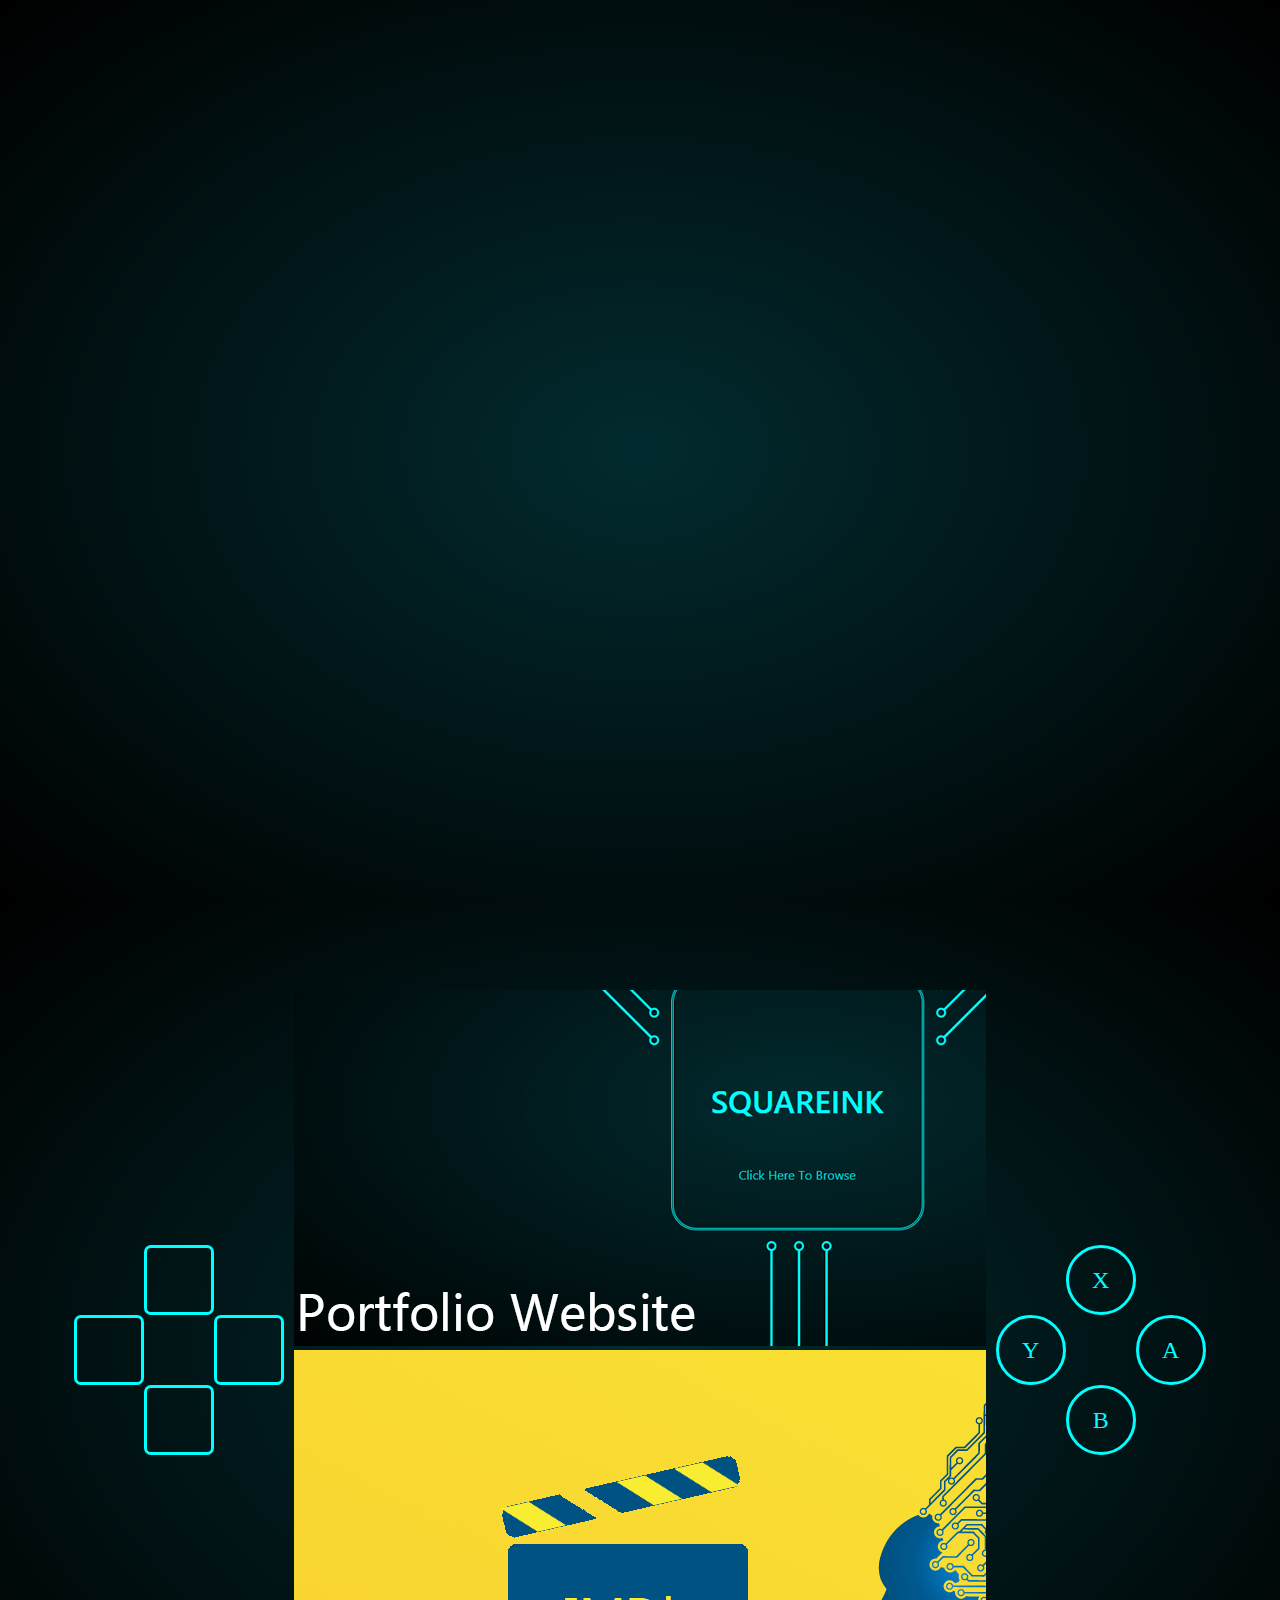
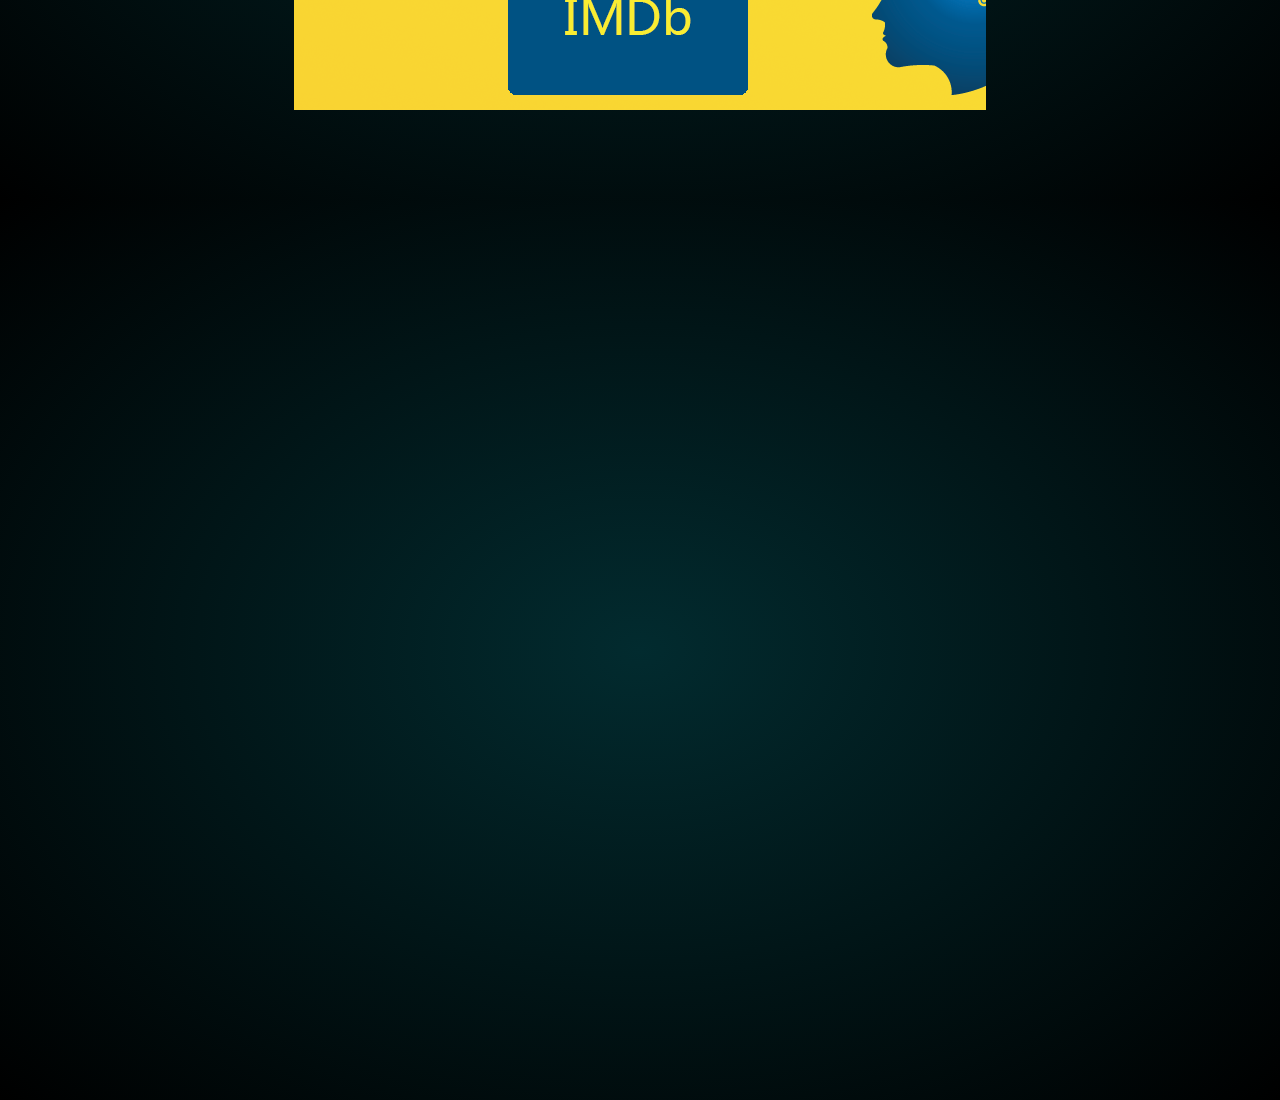
==== index.html @ a602abfa "chipProject animation added" ====
<!DOCTYPE html>
<html>

<head>
    <meta charset="utf-8"/>
    <link rel="stylesheet" href="/lib/css/bootstrap.min.css">
    <link rel="stylesheet" href="/css/index.css">
    <link rel="stylesheet" href="/css/page_grid.css">
    <link rel="stylesheet" href="/css/page_imdb.css">
    <link rel="stylesheet" href="/css/page_squareink.css">
    <link rel="stylesheet" href="/css/page_natureforce.css">
    <script src="https://cdnjs.cloudflare.com/ajax/libs/popper.js/1.11.0/umd/popper.min.js" integrity="sha384-b/U6ypiBEHpOf/4+1nzFpr53nxSS+GLCkfwBdFNTxtclqqenISfwAzpKaMNFNmj4"
        crossorigin="anonymous"></script>
    <script src="/lib/js/jquery-3.2.1.min.js"></script>
    <script src="/lib/js/bootstrap.min.js"></script>
    <script src="/js/index.js"></script>

</head>

<body>
    <div>
        <div id="block1" class="absolutePosition">
            <a href="#block2">
                <div id="chipMain" class="chipContainer absolutePosition absoluteCenter" align="center">
                    <div class="absolutePosition absoluteCenter">
                        <h1>SQUAREINK</h1>
                    </div>
                    <p>Click Here To Browse</p>
                </div>
            </a>

            <svg xmlns="http://www.w3.org/2000/svg" xmlns:xlink="http://www.w3.org/1999/xlink" preserveAspectRatio="xMidYMid meet" class="absolutePosition absoluteCenter"></svg>
            <canvas id="myCanvas" class="absolutePosition absoluteCenter">
        </div>

        <div id="block2" class="absolutePosition">
                <svg xmlns="http://www.w3.org/2000/svg" xmlns:xlink="http://www.w3.org/1999/xlink" preserveAspectRatio="xMidYMid meet" class="absolutePosition absoluteCenter"></svg>
            <div id="chipProject" class="switchContainer absolutePosition absoluteCenter">
                <div class="absolutePosition centerH">
                    <h1 style="color: aqua">PROJECTS</h1>
                </div>

                <div id="arrowBtns">
                    <a href="">
                        <div id="btnLeft" class="arrowBtn" href="#carouselExampleControls" data-slide="prev">
                            <p class="btnText">Prev</p>
                        </div>
                    </a>
                    <a href="#block1">
                        <div id="btnUp" class="arrowBtn">
                            <p class="btnText">Top</p>
                        </div>
                    </a>
                    <a href="">
                        <div id="btnRight" class="arrowBtn" href="#carouselExampleControls" data-slide="next">
                            <p class="btnText">Next</p>
                        </div>
                    </a>
                    <a href="#block3">
                        <div id="btnDown" class="arrowBtn">
                            <p class="btnText">Bottom</p>
                        </div>
                    </a>
                </div>
                <div id="slideContainer">
                    <div id="carouselExampleControls" class="carousel slide" data-ride="carousel">
                        <div class="carousel-inner">
                            <div id="item_grid" class="carousel-item active">
                                <a  href="#block2">
                                    <img class="d-block w-100" src="image/grid.png" alt="First slide">
                                </a>
                            </div>
                            <div id="item_squareink" class="carousel-item">
                                <a  href="#block2">
                                    <img class="w-100" src="image/squareink.png" alt="Second slide">
                                </a>

                            </div>
                            <div id="item_imdb" class="carousel-item">
                                <a  href="#block2">
                                    <img class="w-100" src="image/imdb.png" alt="Third slide">
                                </a>
                            </div>
                            <div id="item_natureforce" class="carousel-item">
                                <a  href="#block2">
                                    <img class="w-100" src="image/natureforce.png" alt="Forth slide">
                                </a>
                            </div>
                        </div>
                    </div>
                </div>
                <div id="actionBtns">
                    <div id="btnA" class="circle">A</div>
                    <div id="btnB" class="circle">B</div>
                    <div id="btnX" class="circle">X</div>
                    <div id="btnY" class="circle">Y</div>
                </div>
            </div>
            <!-- <button id="myBtn">Open Modal</button> -->
            <div>
                <span class="close">&times;</span>
                <div id="myModal" class="modal absolutePosition absoluteCenter">
                    <div class="modal-content">
                        <div id="projectitem">
                            
                        </div>
                    </div>
                </div>
            </div>

        </div>
        <div id="block3" class="absolutePosition">
        </div>
    </div>
</body>
<script>
    mainPage.onCreate();
</script>

</html>
---- css/index.css ----
/*
z-index:
1: chip modal
0: bg gradient
-10:canvas
*/
body{
    /* background-color: black; */
    margin: 0;
}

#blocks{
    position: relative;
    height: 100%;
    width: 100%;
}

#block1{
    width: 100%;
    height: 100%;
    background:radial-gradient(#022B2F, black);
    z-index: 0;
}

#chipMain{
    width: 20rem; 
    height: 20rem; 
}

#chipMain p{
    position: relative;
    top: 75%;
    color: transparent;
    animation: flash 2000ms linear infinite;
    animation-delay: 2000ms;
}

#chipProject{
    width: 90%;
    height: 80%;
    overflow: hidden;
}

#block2{
    top:100%;
    width: 100%;
    height: 100%;
    background:radial-gradient(#022B2F, black);
    z-index: 0;
}

.absolutePosition{
    position: absolute;
}

.centerH{
    left: 50%;
    transform: translate(-50%,0);
}

.chipContainer{
    background-color: transparent;
    color: transparent;
    border-style: double;
    border-width: 0.2rem;
    border-radius: 2rem;
    animation: show 1000ms ease forwards;
    animation-delay: 2s;
    z-index: 1;
}

.switchContainer{
    background-color: transparent;
    color: transparent;
    border-style: double;
    border-width: 0.2rem;
    border-radius: 2rem;
    animation: show 1000ms ease forwards;
    animation-delay: 2s;
    z-index: 1;
}

.chipTitle{
    position: absolute;
}

.socket{
    fill: transparent;
    animation: show 500ms linear forwards;
    animation-delay: 1.6s;
}

.absoluteCenter{
    top: 50%;
    left: 50%;
    transform: translate(-50%,-50%);
}

svg{
    width:100%;
    height: 100%;
    z-index:-10;
}

svg .draw{
    stroke: aqua;
    stroke-width: 3px;
    fill: transparent;
    /* animation: animate 2s ease infinite; */
    animation: animate 2s ease-out forwards;
    /* -moz-animation: animate 2s ease 1; */
    /* -webkit-animation: animate 2s ease 1; */

}

#slideContainer{
    position: relative;
    border-radius: 1rem;
    overflow: hidden;
    top: 50%;
    transform: translateY(-50%);
    width: 60%;
    margin: 0 auto;
}

#arrowBtns{
    position: absolute;
    top:50%;
    transform: translateY(-50%);
    width: 20%;
    height: 100%;;
}

.arrowBtn{
    position: absolute;
    top: 50%;
    left: 50%;
    transform: translate(-50%, -50%);
    border-radius: 10%;
    border-style:solid;
    border-color: aqua;
    width: 4rem;
    height: 4rem;
    background-color: transparent;
    text-align: center;
}

.btnText{
    position: absolute;
    top: 50%;
    left: 50%;
    transform: translate(-50%, -50%);
    color: transparent;
    animation: btnTextFlash 8000ms linear infinite;
}

.arrowBtn:hover{
    background-color: aqua;
}

#btnLeft{
    transform: translate(-150%, -50%);
}
#btnUp{
    transform: translate(-50%,-150%);
}
#btnRight{
    transform: translate(50%, -50%);
}
#btnDown{
    transform: translate(-50%, 50%);
}

#btnA{
    transform: translate(50%, -50%);
}
#btnB{
    transform: translate(-50%, 50%);
}

#btnX{
    transform: translate(-50%,-150%);
}

#btnY{
    transform: translate(-150%, -50%);
}

.circle {
    position: absolute;
    top: 50%;
    left: 50%;
    width: 4rem;
    height: 4rem;
    border-radius: 50%;
    border-style:solid;
    border-color: aqua;
    font-size: 1.5rem;
    color: aqua;
    line-height: 4rem;
    text-align: center;
    background: transparent
}

#actionBtns{
    position: absolute;
    left: 80%;
    top:50%;
    transform: translateY(-50%);
    width: 20%;
    height: 100%;;
}

/* The Modal (background) */
.modal {
    display: none; /* Hidden by default */
    z-index: 1; /* Sit on top */
    width: 90%; /* Full width */
    height: 80%; /* Full height */
    overflow: auto; /* Enable scroll if needed */
    background-color: rgb(0,0,0); /* Fallback color */
    background-color: rgba(0,0,0,0.4); /* Black w/ opacity */
}

/* Modal Content/Box */
.modal-content {
    background-color: #fefefe;
    margin: 0 auto; 
    border: 1px solid #888;
    height: auto;
    width: 100%;
}

/* The Close Button */
.close {
    display: none;
    position: absolute;
    left: 90%;
    top:10%;
    color:red;
    font-size: 4rem;
    font-weight: bold;
    z-index: 2;
}

.close:hover,
.close:focus {
    color: black;
    text-decoration: none;
    cursor: pointer;
}

#block3{
    top:200%;
    width: 100%;
    height: 100%;
    background:radial-gradient(#022B2F, black);
    z-index: 0;
}

#myCanvas{
    width: 100%;
    height: 100%;
}

@keyframes animate{
    to{stroke-dashoffset: 0;}
}

@-webkit-keyframes animate{
    to{stroke-dashoffset: 0;}
}
@-moz-keyframes animate{
    to{stroke-dashoffset: 0;}
}

@keyframes btnTextFlash{
    0% {
        color: transparent;
    }
    20% {
        color: aqua;
    }
    40%{
        color: transparent;
    }
}

@keyframes flash{
    0% {
        color: transparent;
    }
    50% {
        color: aqua;
    }
}

@keyframes show{
    0% {
        color: transparent;
        stroke: transparent;
    }
    100% {
        color: aqua;
        stroke:aqua;
    }
}
---- css/page_grid.css ----
#page_grid{
    background: linear-gradient(#9AE1F3, #F938E4);
    height: auto;
    width: 100%;
    text-align: center;
}


#page_grid h3{
    margin: 2rem;  
}

#page_grid h5{
    margin: 1rem;  
}

#page_grid p{
    text-align:left;
    margin: 1rem;  
}

#page_grid img{
    height: 80%;  
}

.pageBody{
    width: 80%;
    margin: 0 auto;
}
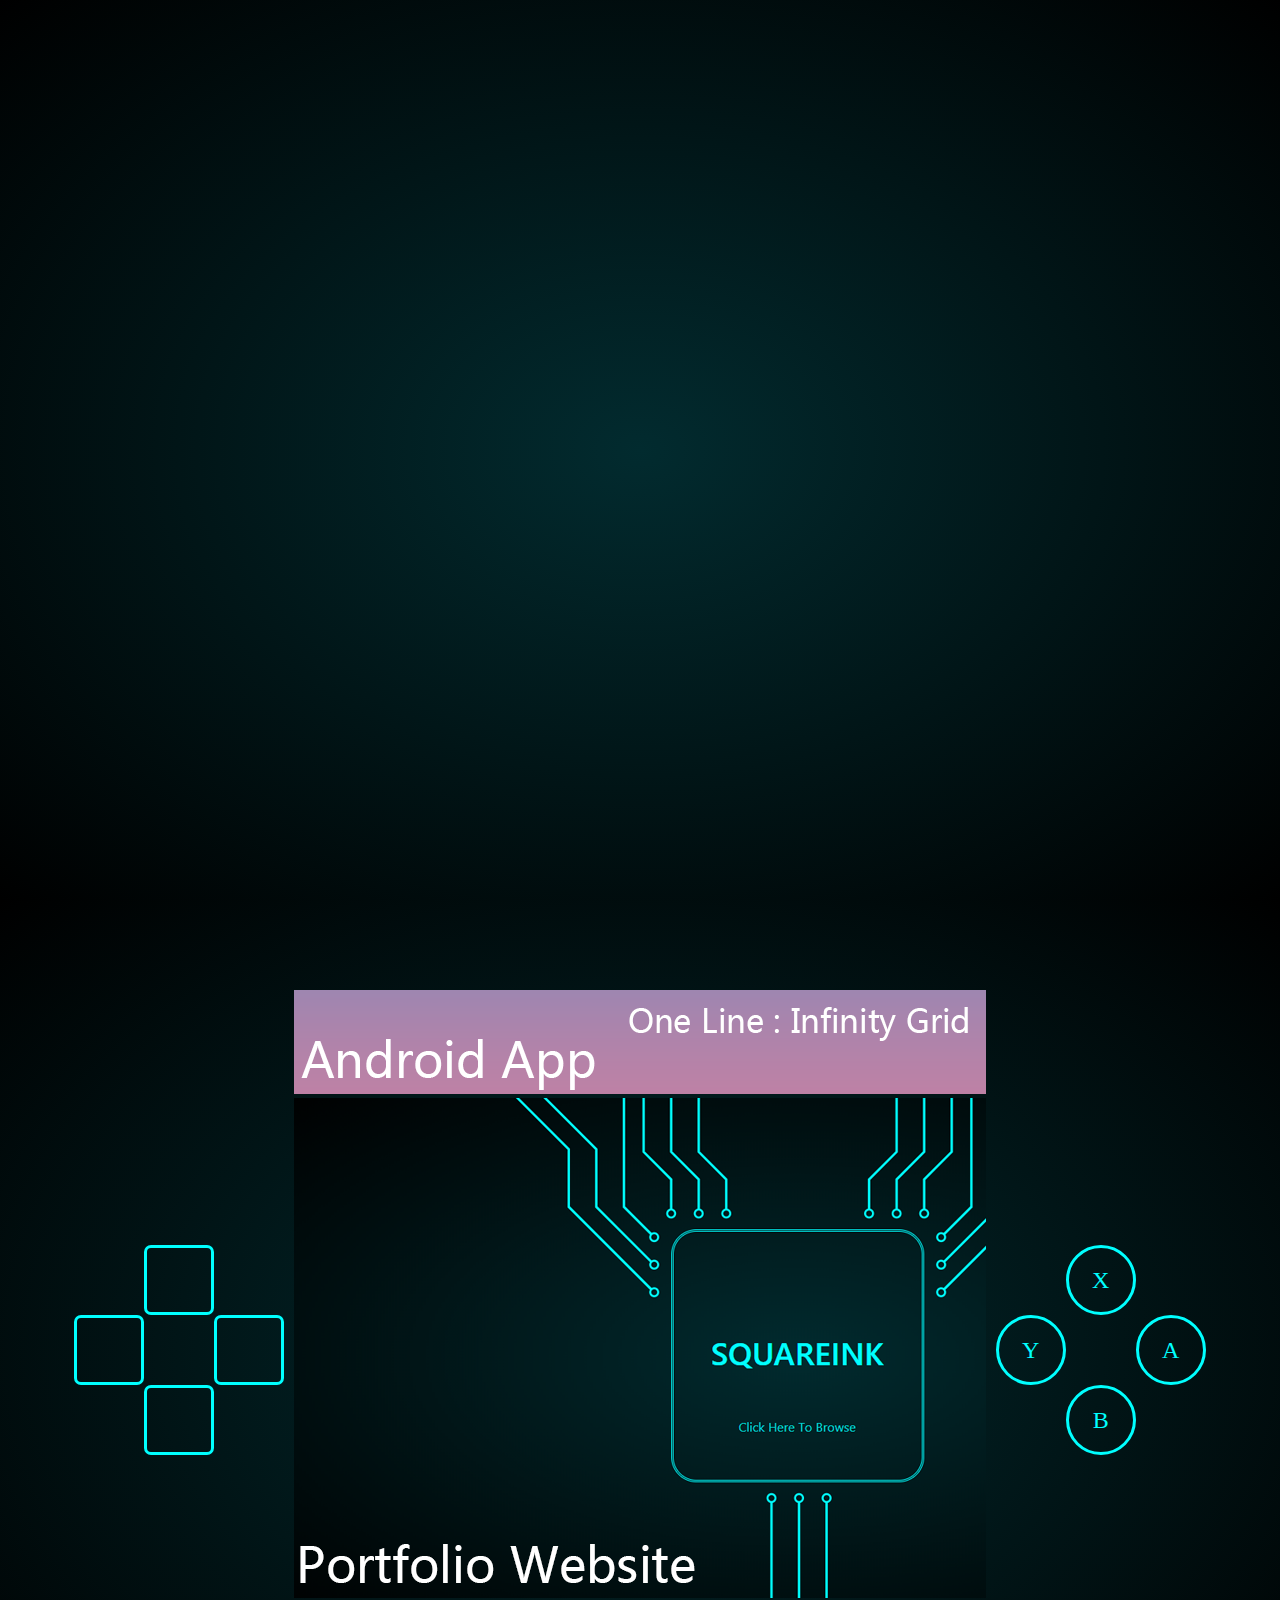
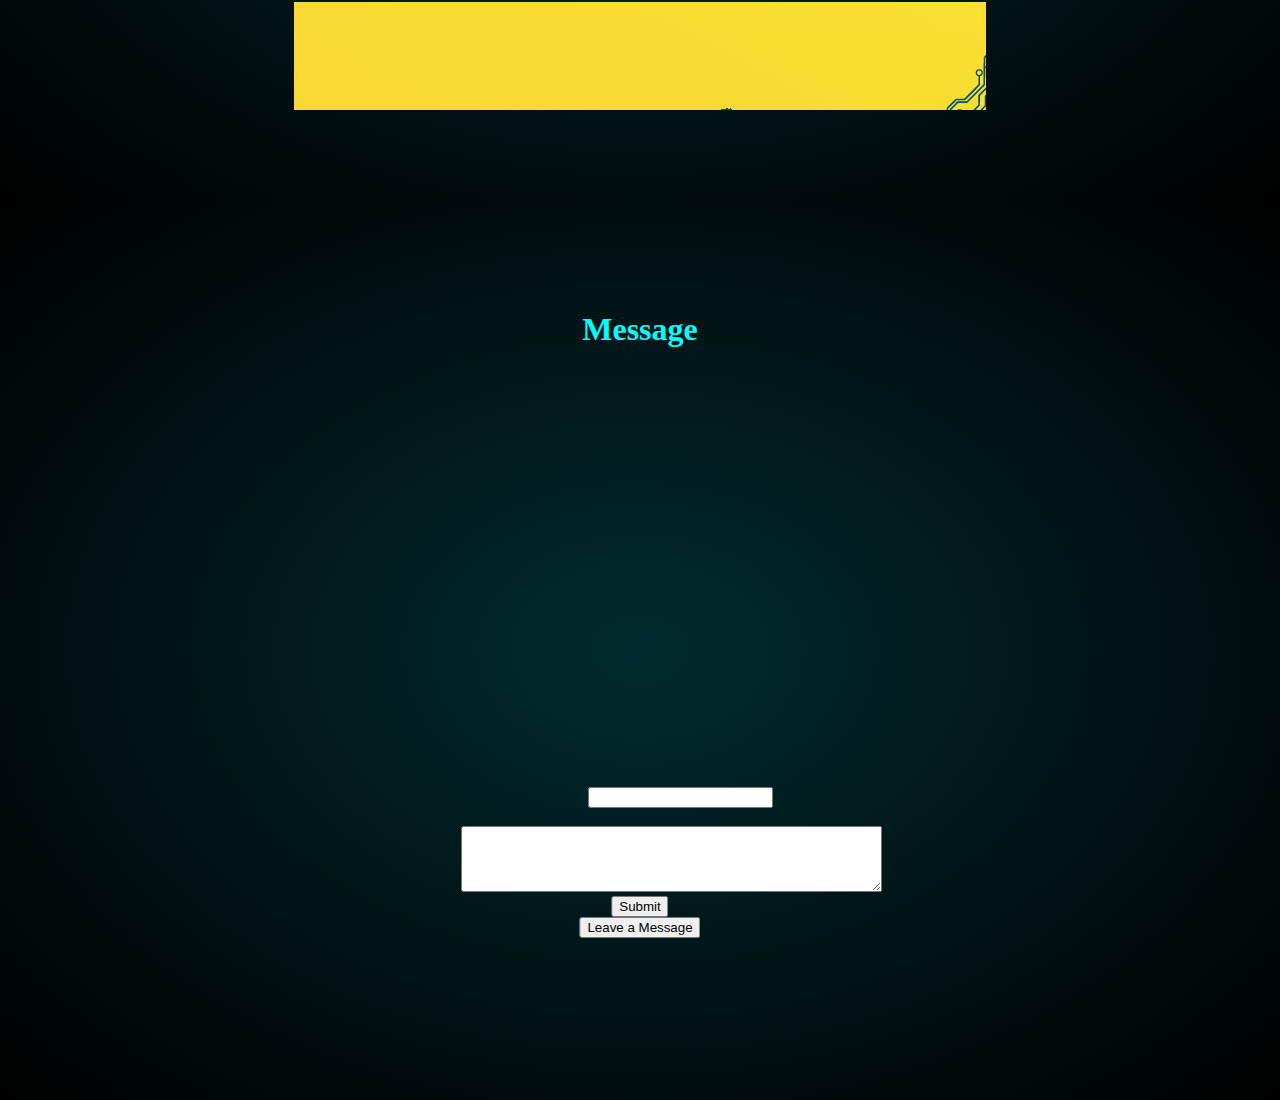
==== commit 984ddbae: "local php fixed; message init" ====
--- a/index.html
+++ b/index.html
@@ -2,7 +2,7 @@
 <html>
 
 <head>
-    <meta charset="utf-8"/>
+    <meta charset="utf-8" />
     <link rel="stylesheet" href="/lib/css/bootstrap.min.css">
     <link rel="stylesheet" href="/css/index.css">
     <link rel="stylesheet" href="/css/page_grid.css">
@@ -14,7 +14,6 @@
     <script src="/lib/js/jquery-3.2.1.min.js"></script>
     <script src="/lib/js/bootstrap.min.js"></script>
     <script src="/js/index.js"></script>
-
 </head>
 
 <body>
@@ -29,13 +28,15 @@
                 </div>
             </a>
 
-            <svg xmlns="http://www.w3.org/2000/svg" xmlns:xlink="http://www.w3.org/1999/xlink" preserveAspectRatio="xMidYMid meet" class="absolutePosition absoluteCenter"></svg>
+            <svg xmlns="http://www.w3.org/2000/svg" xmlns:xlink="http://www.w3.org/1999/xlink" preserveAspectRatio="xMidYMid meet"
+                class="absolutePosition absoluteCenter"></svg>
             <canvas id="myCanvas" class="absolutePosition absoluteCenter">
         </div>
 
         <div id="block2" class="absolutePosition">
-                <svg xmlns="http://www.w3.org/2000/svg" xmlns:xlink="http://www.w3.org/1999/xlink" preserveAspectRatio="xMidYMid meet" class="absolutePosition absoluteCenter"></svg>
-            <div id="chipProject" class="switchContainer absolutePosition absoluteCenter">
+            <svg xmlns="http://www.w3.org/2000/svg" xmlns:xlink="http://www.w3.org/1999/xlink" preserveAspectRatio="xMidYMid meet"
+                class="absolutePosition absoluteCenter"></svg>
+            <div id="chipProject" class="projectContainer absolutePosition absoluteCenter">
                 <div class="absolutePosition centerH">
                     <h1 style="color: aqua">PROJECTS</h1>
                 </div>
@@ -66,26 +67,27 @@
                     <div id="carouselExampleControls" class="carousel slide" data-ride="carousel">
                         <div class="carousel-inner">
                             <div id="item_grid" class="carousel-item active">
-                                <a  href="#block2">
+                                <a href="#block2">
                                     <img class="d-block w-100" src="image/grid.png" alt="First slide">
                                 </a>
                             </div>
                             <div id="item_squareink" class="carousel-item">
-                                <a  href="#block2">
+                                <a href="#block2">
                                     <img class="w-100" src="image/squareink.png" alt="Second slide">
                                 </a>
 
                             </div>
                             <div id="item_imdb" class="carousel-item">
-                                <a  href="#block2">
+                                <a href="#block2">
                                     <img class="w-100" src="image/imdb.png" alt="Third slide">
                                 </a>
                             </div>
+                            <!--                             
                             <div id="item_natureforce" class="carousel-item">
                                 <a  href="#block2">
                                     <img class="w-100" src="image/natureforce.png" alt="Forth slide">
                                 </a>
-                            </div>
+                            </div> -->
                         </div>
                     </div>
                 </div>
@@ -102,19 +104,48 @@
                 <div id="myModal" class="modal absolutePosition absoluteCenter">
                     <div class="modal-content">
                         <div id="projectitem">
-                            
+
                         </div>
                     </div>
                 </div>
             </div>
-
         </div>
         <div id="block3" class="absolutePosition">
+            <div id="chipProject" class="projectContainer absolutePosition absoluteCenter">
+                <div class="absolutePosition centerH">
+                    <h1 style="color: aqua">Message</h1>
+                </div>
+                <div class="content content-message" data-spy="scroll" data-target="#message" data-offset="0">
+                    <div id="corkboard">
+                        <div id="message">
+                        
+                        </div>
+                    </div>
+            
+                    <div id="btn-send">
+                        <div class="collapse" id="collapseExample">
+                            <div class="card card-body">
+                                <form method="post" action="/php/send.php">
+                                    <div>
+                                        Your Name: <input type="text" name="username" maxlength="20"> <br /><br />
+                                        Message:   <textarea type="text" name="message" rows="4" cols="50"></textarea>
+                                    </div>
+                                    <input type="submit" value="Submit">
+                                </form>
+                            </div>
+                        </div>
+                        <button class="btn btn-primary" type="button" data-toggle="collapse" data-target="#collapseExample" aria-expanded="false" aria-controls="collapseExample">
+                            Leave a Message
+                        </button>
+                    </div>
+                </div>
+            </div>
         </div>
     </div>
 </body>
 <script>
     mainPage.onCreate();
+    message.onCreate();
 </script>
 
 </html>--- a/css/index.css
+++ b/css/index.css
@@ -69,7 +69,7 @@
     z-index: 1;
 }
 
-.switchContainer{
+.projectContainer{
     background-color: transparent;
     color: transparent;
     border-style: double;
@@ -258,6 +258,14 @@
     z-index: 0;
 }
 
+#btn-send{
+    position: absolute;
+    bottom:10%;
+    left: 50%;
+    transform: translateX(-50%);
+    text-align:center;
+}
+
 #myCanvas{
     width: 100%;
     height: 100%;
--- a/css/page_imdb.css
+++ b/css/page_imdb.css
@@ -0,0 +1,29 @@
+#page_imdb{
+    color: #005283;
+    background: linear-gradient(#f9da32, #f9e032);
+    height: auto;
+    width: 100%;
+    text-align: center;
+}
+
+#page_imdb h3{
+    margin: 2rem;  
+}
+
+#page_imdb h5{
+    margin: 1rem;  
+}
+
+#page_imdb p{
+    text-align:left;
+    margin-bottom: 0;  
+}
+
+#page_imdb img{
+    height: 80%;  
+}
+
+.pageBody{
+    width: 80%;
+    margin: 0 auto;
+}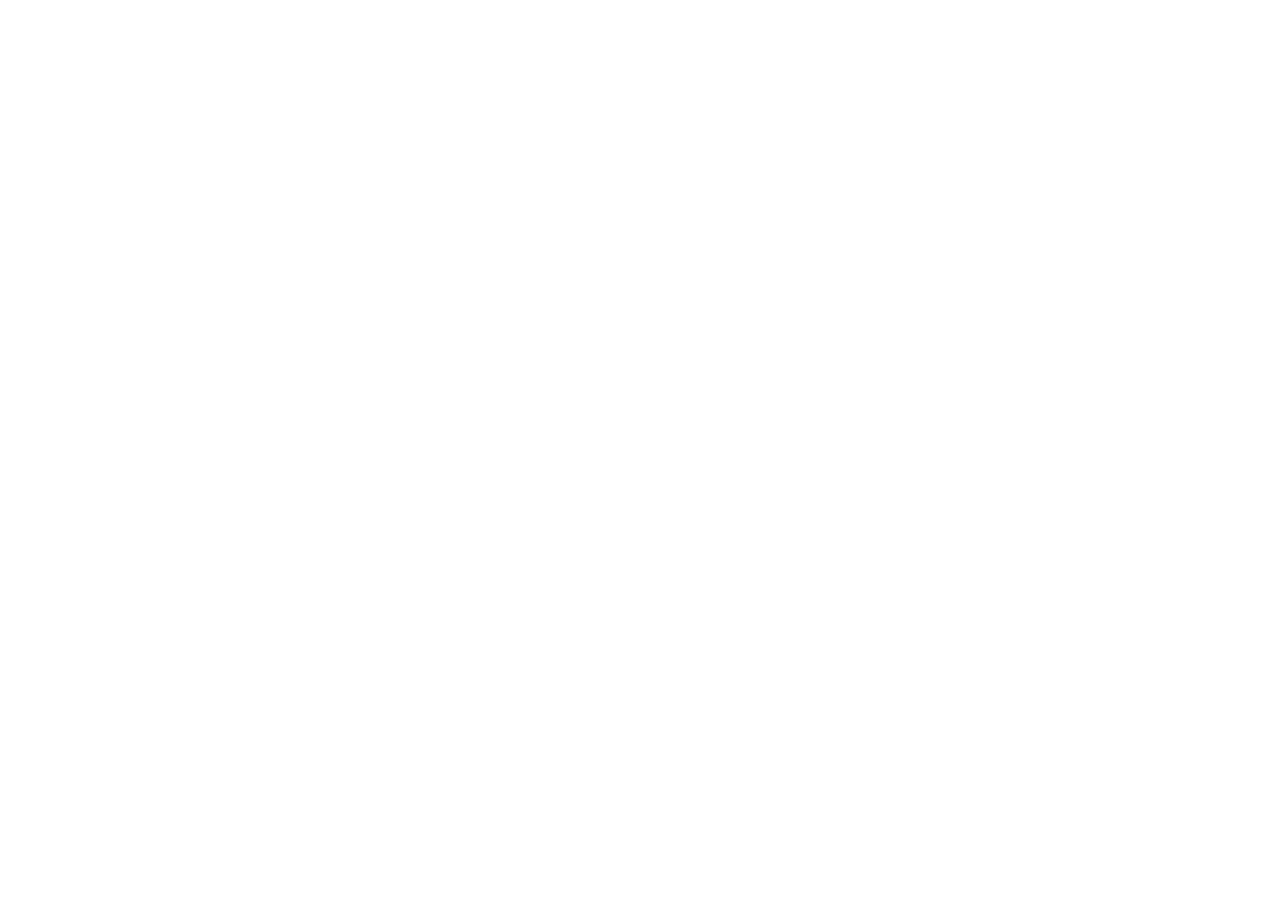
==== commit 2becfb9f: "Merge pull request #2 from Aceyee/optimize" ====
--- a/index.html
+++ b/index.html
@@ -2,6 +2,14 @@
 <html>
 
 <head>
+    <!-- Global Site Tag (gtag.js) - Google Analytics -->
+    <script async src="https://www.googletagmanager.com/gtag/js?id=GA_TRACKING_ID"></script>
+    <script>
+        window.dataLayer = window.dataLayer || [];
+        function gtag() { dataLayer.push(arguments); }
+        gtag('js', new Date());
+        gtag('config', 'UA-86138497-2');
+    </script>
     <meta charset="utf-8" />
     <link rel="stylesheet" href="/lib/css/bootstrap.min.css">
     <link rel="stylesheet" href="/css/index.css">
@@ -9,15 +17,23 @@
     <link rel="stylesheet" href="/css/page_imdb.css">
     <link rel="stylesheet" href="/css/page_squareink.css">
     <link rel="stylesheet" href="/css/page_natureforce.css">
+    <link rel="stylesheet" href="/css/scrollbar.css">
     <script src="https://cdnjs.cloudflare.com/ajax/libs/popper.js/1.11.0/umd/popper.min.js" integrity="sha384-b/U6ypiBEHpOf/4+1nzFpr53nxSS+GLCkfwBdFNTxtclqqenISfwAzpKaMNFNmj4"
         crossorigin="anonymous"></script>
     <script src="/lib/js/jquery-3.2.1.min.js"></script>
+    <script src="/js/class.js"></script>
+    <script src="/js/utils.js"></script>
     <script src="/lib/js/bootstrap.min.js"></script>
-    <script src="/js/index.js"></script>
+    <!-- <script src="/js/index.js"></script> -->
+
 </head>
 
-<body>
-    <div>
+<!-- Customized scrollbar on whole page view -->
+
+<body class="scrollbar scrollbar-tempting-azure">
+    <!-- Three blocks included -->
+    <div id="blocks">
+        <!-- Block1 is designed based on circuit board and combinated animations of lines, circles, and polygons -->
         <div id="block1" class="absolutePosition">
             <a href="#block2">
                 <div id="chipMain" class="chipContainer absolutePosition absoluteCenter" align="center">
@@ -28,11 +44,12 @@
                 </div>
             </a>
 
-            <svg xmlns="http://www.w3.org/2000/svg" xmlns:xlink="http://www.w3.org/1999/xlink" preserveAspectRatio="xMidYMid meet"
-                class="absolutePosition absoluteCenter"></svg>
+            <svg id="svg1" xmlns="http://www.w3.org/2000/svg" xmlns:xlink="http://www.w3.org/1999/xlink"
+                preserveAspectRatio="xMidYMid meet" class="absolutePosition absoluteCenter"></svg>
             <canvas id="myCanvas" class="absolutePosition absoluteCenter">
         </div>
 
+        <!-- Block2 is designed based on Nintendo Switch with buttons and a screen for slides -->
         <div id="block2" class="absolutePosition">
             <svg xmlns="http://www.w3.org/2000/svg" xmlns:xlink="http://www.w3.org/1999/xlink" preserveAspectRatio="xMidYMid meet"
                 class="absolutePosition absoluteCenter"></svg>
@@ -41,28 +58,34 @@
                     <h1 style="color: aqua">PROJECTS</h1>
                 </div>
 
+                <!-- Arrow buttons include 4 buttons: up, down, left, and right  -->
                 <div id="arrowBtns">
+                    <!-- Left button controls slide: go to previous slide -->
                     <a href="">
                         <div id="btnLeft" class="arrowBtn" href="#carouselExampleControls" data-slide="prev">
                             <p class="btnText">Prev</p>
                         </div>
                     </a>
+                    <!-- Up button controls page slide: go to top-->
                     <a href="#block1">
                         <div id="btnUp" class="arrowBtn">
                             <p class="btnText">Top</p>
                         </div>
                     </a>
+                    <!-- Right button controls slide: go to next slide -->
                     <a href="">
                         <div id="btnRight" class="arrowBtn" href="#carouselExampleControls" data-slide="next">
                             <p class="btnText">Next</p>
                         </div>
                     </a>
+                    <!-- Down button controls page slide: go to bottom-->
                     <a href="#block3">
                         <div id="btnDown" class="arrowBtn">
                             <p class="btnText">Bottom</p>
                         </div>
                     </a>
                 </div>
+                <!-- Central screen for slides, which display projects. Adapted from bootstrap -->
                 <div id="slideContainer">
                     <div id="carouselExampleControls" class="carousel slide" data-ride="carousel">
                         <div class="carousel-inner">
@@ -82,15 +105,10 @@
                                     <img class="w-100" src="image/imdb.png" alt="Third slide">
                                 </a>
                             </div>
-                            <!--                             
-                            <div id="item_natureforce" class="carousel-item">
-                                <a  href="#block2">
-                                    <img class="w-100" src="image/natureforce.png" alt="Forth slide">
-                                </a>
-                            </div> -->
                         </div>
                     </div>
                 </div>
+                <!-- Decorations. Currently no functions for these buttons -->
                 <div id="actionBtns">
                     <div id="btnA" class="circle">A</div>
                     <div id="btnB" class="circle">B</div>
@@ -98,43 +116,50 @@
                     <div id="btnY" class="circle">Y</div>
                 </div>
             </div>
-            <!-- <button id="myBtn">Open Modal</button> -->
+
+            <!-- Modal component, load projects dynamically -->
             <div>
                 <span class="close">&times;</span>
-                <div id="myModal" class="modal absolutePosition absoluteCenter">
+                <div id="myModal" class="modal absolutePosition absoluteCenter ">
+                    <!-- Content window for display projects -->
                     <div class="modal-content">
                         <div id="projectitem">
-
                         </div>
                     </div>
                 </div>
             </div>
         </div>
+
+        <!-- Block3 is designed based on chatting application with functions such as loadMessage() and leaveMessage -->
         <div id="block3" class="absolutePosition">
-            <div id="chipProject" class="projectContainer absolutePosition absoluteCenter">
+            <div id="chipProject" class="projectContainer absolutePosition absoluteCenter ">
                 <div class="absolutePosition centerH">
                     <h1 style="color: aqua">Message</h1>
                 </div>
-                <div class="content content-message" data-spy="scroll" data-target="#message" data-offset="0">
+                <!-- Content window contains a message board and a leaveMessage button -->
+                <div class="content content-message scrollbar scrollbar-tempting-azure" data-spy="scroll" data-target="#message"
+                    data-offset="0">
                     <div id="corkboard">
+                        <!-- Display messages, which are dynamically loaded from database -->
                         <div id="message">
-                        
                         </div>
                     </div>
-            
+
+                    <!-- Collapse button -->
                     <div id="btn-send">
                         <div class="collapse" id="collapseExample">
-                            <div class="card card-body">
+                            <div class="card card-body card-message">
                                 <form method="post" action="/php/send.php">
-                                    <div>
+                                    <div class="text-white">
                                         Your Name: <input type="text" name="username" maxlength="20"> <br /><br />
-                                        Message:   <textarea type="text" name="message" rows="4" cols="50"></textarea>
+                                        Message: <textarea type="text" name="message" rows="4" cols="50"></textarea>
                                     </div>
-                                    <input type="submit" value="Submit">
+                                    <input class="messageBtn" type="submit" value="Submit">
                                 </form>
                             </div>
                         </div>
-                        <button class="btn btn-primary" type="button" data-toggle="collapse" data-target="#collapseExample" aria-expanded="false" aria-controls="collapseExample">
+                        <button class="messageBtn" type="button" data-toggle="collapse" data-target="#collapseExample"
+                            aria-expanded="false" aria-controls="collapseExample">
                             Leave a Message
                         </button>
                     </div>
@@ -142,10 +167,8 @@
             </div>
         </div>
     </div>
+    <script src="/js/canvas.js"></script>
+    <script src="/js/index.js"></script>
+    <script src="/js/database.js"></script>
 </body>
-<script>
-    mainPage.onCreate();
-    message.onCreate();
-</script>
-
 </html>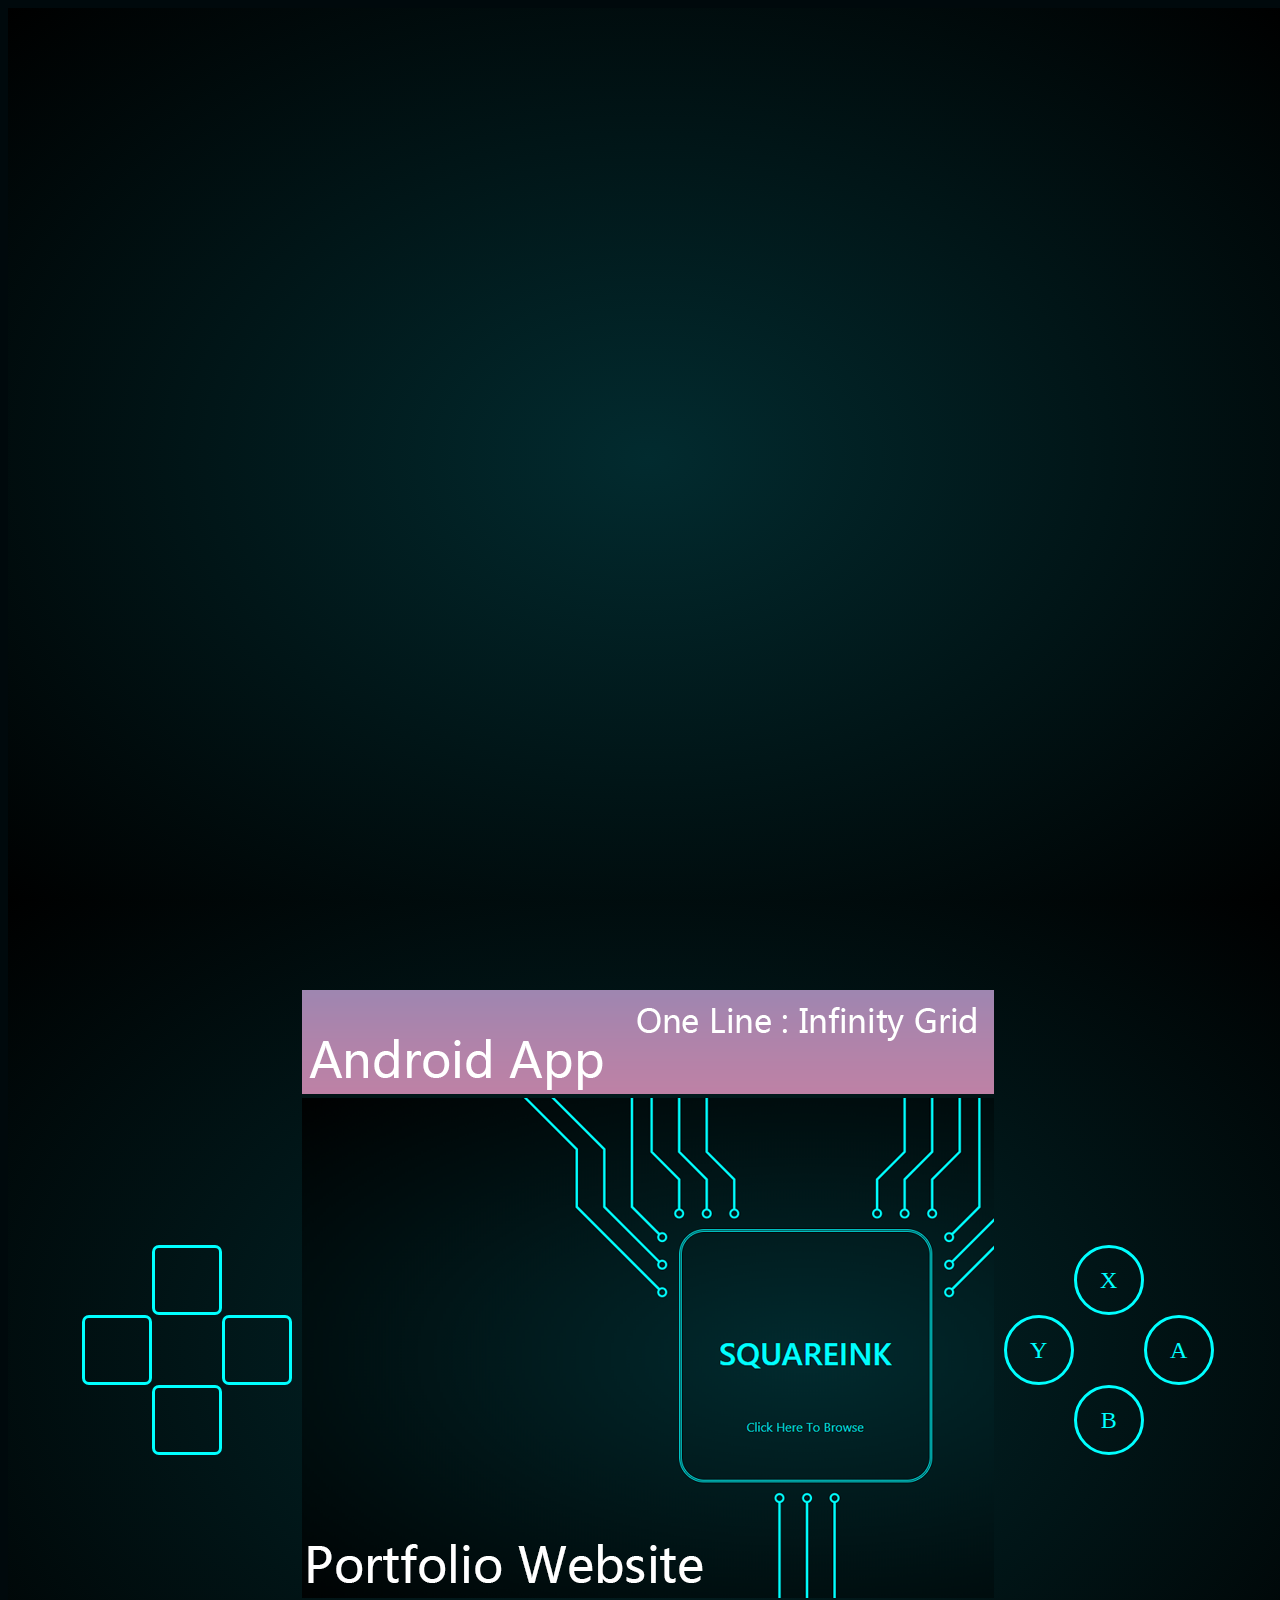
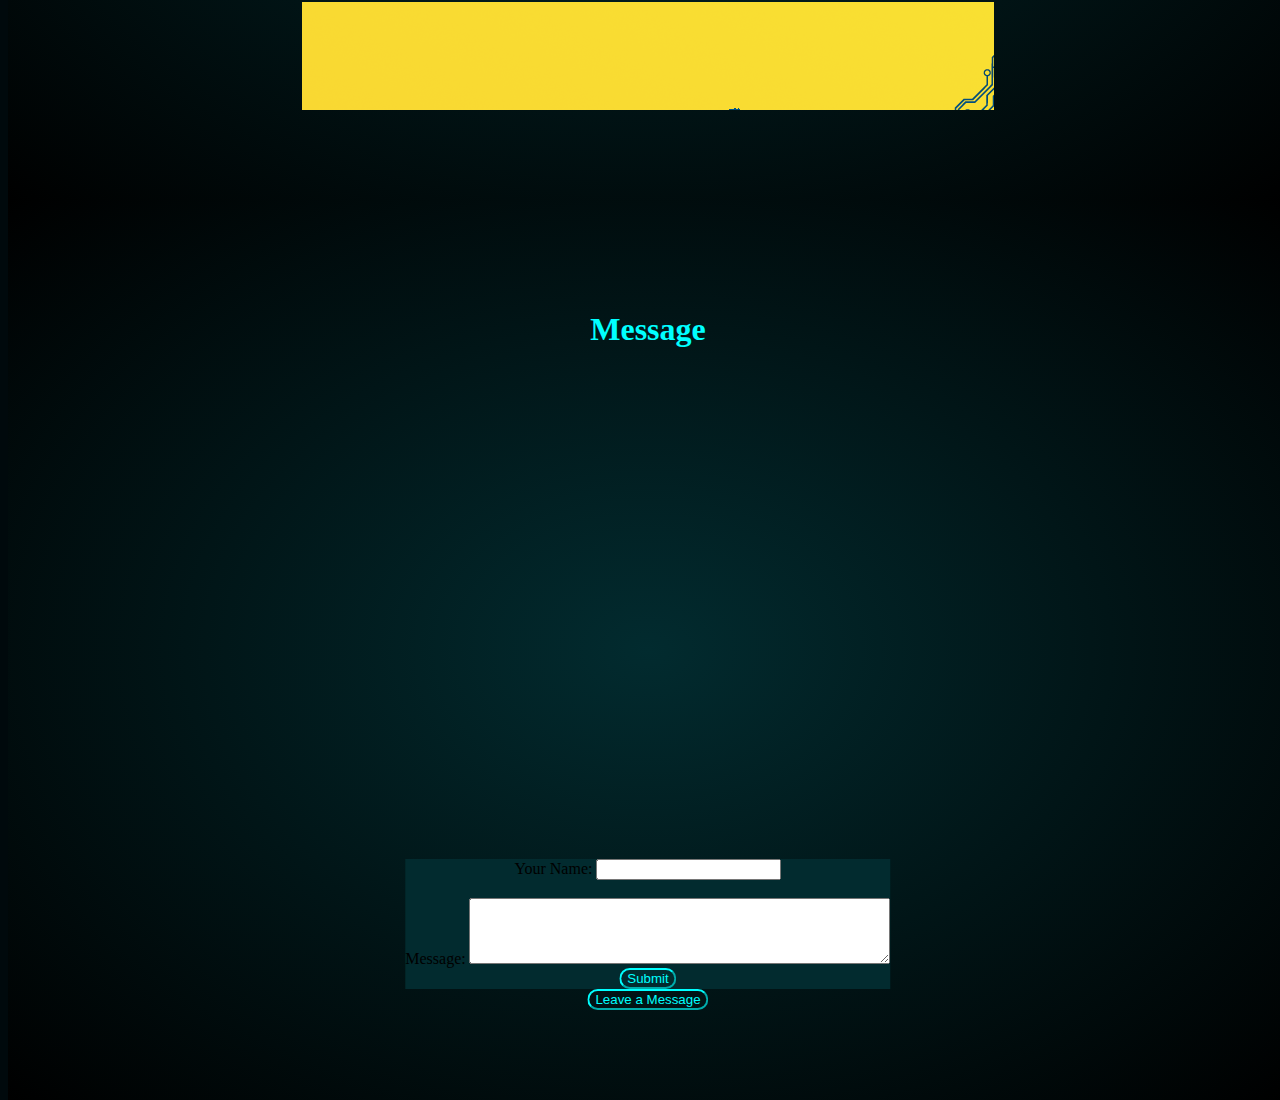
==== commit 07d7f868: "Merge pull request #4 from Aceyee/optimize" ====
--- a/index.html
+++ b/index.html
@@ -51,8 +51,8 @@
 
         <!-- Block2 is designed based on Nintendo Switch with buttons and a screen for slides -->
         <div id="block2" class="absolutePosition">
-            <svg xmlns="http://www.w3.org/2000/svg" xmlns:xlink="http://www.w3.org/1999/xlink" preserveAspectRatio="xMidYMid meet"
-                class="absolutePosition absoluteCenter"></svg>
+            <svg id="svg2" xmlns="http://www.w3.org/2000/svg" xmlns:xlink="http://www.w3.org/1999/xlink"
+                preserveAspectRatio="xMidYMid meet" class="absolutePosition absoluteCenter"></svg>
             <div id="chipProject" class="projectContainer absolutePosition absoluteCenter">
                 <div class="absolutePosition centerH">
                     <h1 style="color: aqua">PROJECTS</h1>
@@ -132,7 +132,9 @@
 
         <!-- Block3 is designed based on chatting application with functions such as loadMessage() and leaveMessage -->
         <div id="block3" class="absolutePosition">
-            <div id="chipProject" class="projectContainer absolutePosition absoluteCenter ">
+            <svg id="svg3" xmlns="http://www.w3.org/2000/svg" xmlns:xlink="http://www.w3.org/1999/xlink"
+                preserveAspectRatio="xMidYMid meet" class="absolutePosition absoluteCenter"></svg>
+            <div id="chipMessage" class="projectContainer absolutePosition absoluteCenter ">
                 <div class="absolutePosition centerH">
                     <h1 style="color: aqua">Message</h1>
                 </div>
@@ -168,7 +170,10 @@
         </div>
     </div>
     <script src="/js/canvas.js"></script>
+    <script src="/js/canvas2.js"></script>
+    <script src="/js/canvas3.js"></script>
     <script src="/js/index.js"></script>
     <script src="/js/database.js"></script>
 </body>
+
 </html>--- a/css/index.css
+++ b/css/index.css
@@ -4,13 +4,12 @@
 0: bg gradient
 -10:canvas
 */
-body{
-    /* background-color: black; */
-    margin: 0;
+html{
+    background: #00090C;
+
 }
 
 #blocks{
-    position: relative;
     height: 100%;
     width: 100%;
 }
@@ -36,6 +35,12 @@
 }
 
 #chipProject{
+    width: 90%;
+    height: 80%;
+    overflow: hidden;
+}
+
+#chipMessage{
     width: 90%;
     height: 80%;
     overflow: hidden;
@@ -143,6 +148,9 @@
     height: 4rem;
     background-color: transparent;
     text-align: center;
+    
+    transition-duration: 0.4s;
+    -webkit-transition-duration: 0.4s; /* Safari */
 }
 
 .btnText{
@@ -250,6 +258,10 @@
     cursor: pointer;
 }
 
+
+
+
+
 #block3{
     top:200%;
     width: 100%;
@@ -258,9 +270,51 @@
     z-index: 0;
 }
 
+    
+
+.content{
+    position: absolute;
+    top:10%;
+    left:10%;
+    width:80%;
+    height: 80%;
+    margin:0 auto;
+    overflow-y: scroll;
+    overflow-x: hidden;
+    border-top-left-radius:0.75rem;
+    border-bottom-left-radius:0.75rem;
+    border-top-right-radius:0.75rem;
+    border-bottom-right-radius:0.75rem;
+    color: black;
+}
+
+.card-message{
+    border-color: aqua;
+    background: #022B2F;
+}
+
+.card-header{
+    color: aqua;
+}
+
+.messageBtn{
+    background: transparent;
+    border-radius: 0.75rem;
+    border-color: aqua;
+    color: aqua;   
+    transition-duration: 0.4s;
+    -webkit-transition-duration: 0.4s; /* Safari */
+}
+
+.messageBtn:hover{
+    background: aqua;
+    color: white;   
+}
+
+
 #btn-send{
-    position: absolute;
-    bottom:10%;
+    position: fixed;
+    bottom: 0%;
     left: 50%;
     transform: translateX(-50%);
     text-align:center;
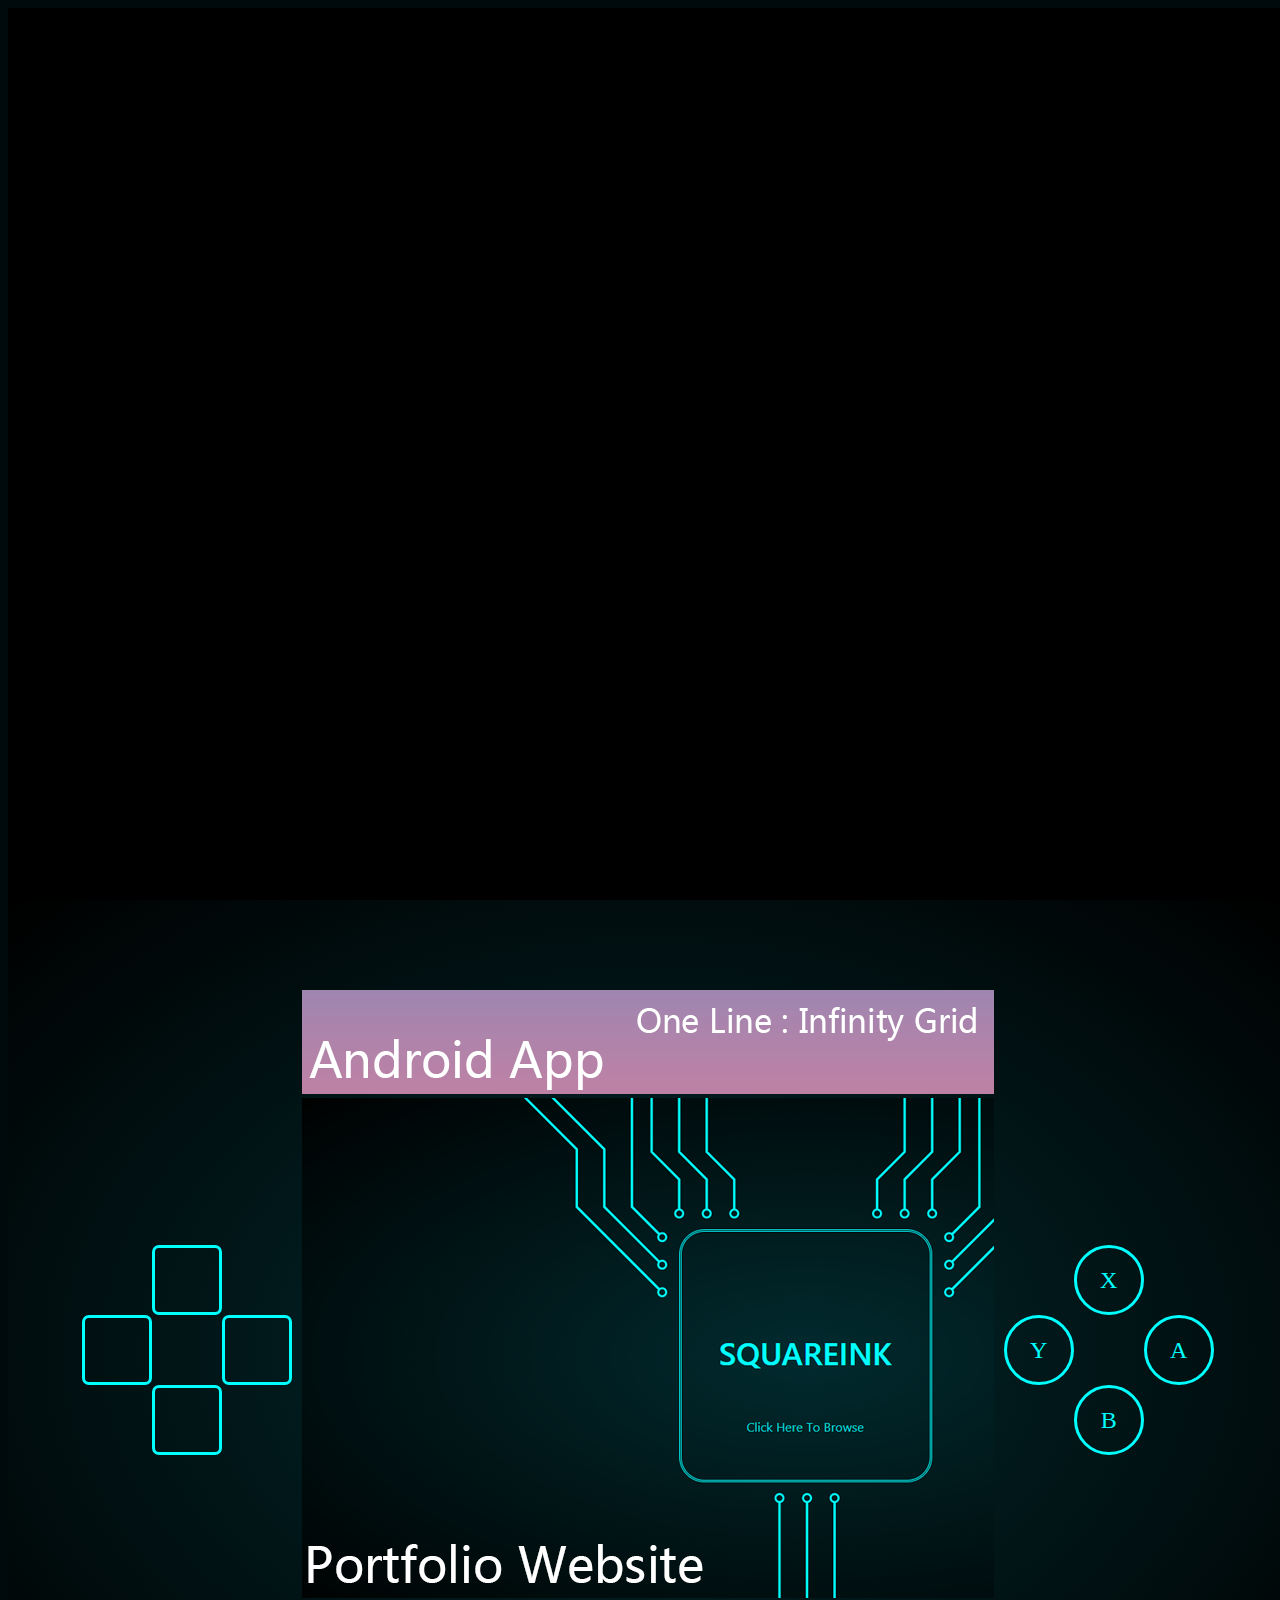
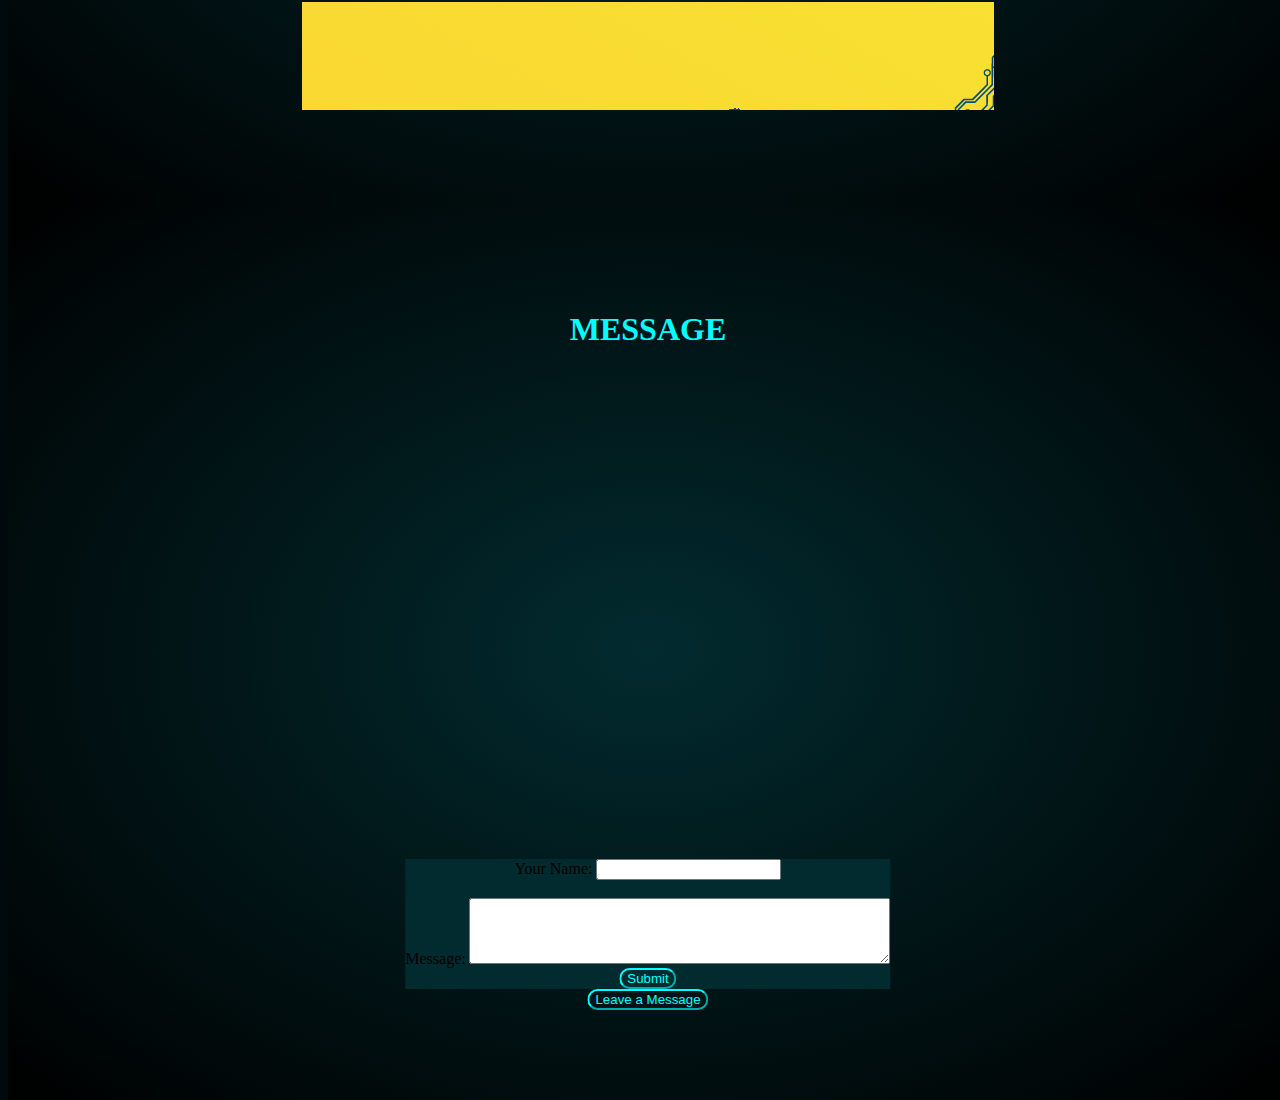
==== commit fc853edb: "Merge pull request #6 from Aceyee/canvas" ====
--- a/index.html
+++ b/index.html
@@ -46,7 +46,7 @@
 
             <svg id="svg1" xmlns="http://www.w3.org/2000/svg" xmlns:xlink="http://www.w3.org/1999/xlink"
                 preserveAspectRatio="xMidYMid meet" class="absolutePosition absoluteCenter"></svg>
-            <canvas id="myCanvas" class="absolutePosition absoluteCenter">
+            <canvas id="canvas1" class="absolutePosition absoluteCenter">
         </div>
 
         <!-- Block2 is designed based on Nintendo Switch with buttons and a screen for slides -->
@@ -136,7 +136,7 @@
                 preserveAspectRatio="xMidYMid meet" class="absolutePosition absoluteCenter"></svg>
             <div id="chipMessage" class="projectContainer absolutePosition absoluteCenter ">
                 <div class="absolutePosition centerH">
-                    <h1 style="color: aqua">Message</h1>
+                    <h1 style="color: aqua">MESSAGE</h1>
                 </div>
                 <!-- Content window contains a message board and a leaveMessage button -->
                 <div class="content content-message scrollbar scrollbar-tempting-azure" data-spy="scroll" data-target="#message"
--- a/css/index.css
+++ b/css/index.css
@@ -1,23 +1,57 @@
+/*  Name: index.css
+ *  Author: Zihan Ye
+ *  Description: style sheets for main page
+ */
+
 /*
-z-index:
-1: chip modal
-0: bg gradient
--10:canvas
-*/
-html{
-    background: #00090C;
-
-}
+ *  z-index:
+ *   1 : chip modal
+ *   0 : bg gradient
+ *  -9 : svg
+ *  -10: canvas
+ */
+html{ background: #00090C; }
 
 #blocks{
     height: 100%;
     width: 100%;
 }
 
+#canvas1{
+    width: 100%;
+    height: 100%;
+    z-index: -10;
+}
+
+.absoluteCenter{
+    top: 50%;
+    left: 50%;
+    transform: translate(-50%,-50%);
+}
+
+svg{
+    width:100%;
+    height: 100%;
+    z-index:-9;
+}
+
+svg .draw{
+    stroke: aqua;
+    stroke-width: 3px;
+    fill: transparent;
+    animation: animate 2s linear forwards;
+    /* -moz-animation: animate 2s ease 1; */
+    /* -webkit-animation: animate 2s ease 1; */
+}
+
+
+
+/****************************** BLOCK 1 ***********************************/
 #block1{
     width: 100%;
     height: 100%;
-    background:radial-gradient(#022B2F, black);
+    /* background:radial-gradient(#022B2F, black); */
+    background-color: black;
     z-index: 0;
 }
 
@@ -34,24 +68,19 @@
     animation-delay: 2000ms;
 }
 
+/****************************** BLOCK 2 ***********************************/
+#block2{
+    top:100%;
+    width: 100%;
+    height: 100%;
+    background:radial-gradient(#022B2F, black);
+    z-index: 0;
+}
+
 #chipProject{
     width: 90%;
     height: 80%;
     overflow: hidden;
-}
-
-#chipMessage{
-    width: 90%;
-    height: 80%;
-    overflow: hidden;
-}
-
-#block2{
-    top:100%;
-    width: 100%;
-    height: 100%;
-    background:radial-gradient(#022B2F, black);
-    z-index: 0;
 }
 
 .absolutePosition{
@@ -85,9 +114,7 @@
     z-index: 1;
 }
 
-.chipTitle{
-    position: absolute;
-}
+.chipTitle{ position: absolute; }
 
 .socket{
     fill: transparent;
@@ -95,27 +122,20 @@
     animation-delay: 1.6s;
 }
 
-.absoluteCenter{
-    top: 50%;
-    left: 50%;
-    transform: translate(-50%,-50%);
-}
-
-svg{
-    width:100%;
-    height: 100%;
-    z-index:-10;
-}
-
-svg .draw{
-    stroke: aqua;
-    stroke-width: 3px;
-    fill: transparent;
-    /* animation: animate 2s ease infinite; */
-    animation: animate 2s ease-out forwards;
-    /* -moz-animation: animate 2s ease 1; */
-    /* -webkit-animation: animate 2s ease 1; */
-
+.circle {
+    position: absolute;
+    top: 50%;
+    left: 50%;
+    width: 4rem;
+    height: 4rem;
+    border-radius: 50%;
+    border-style:solid;
+    border-color: aqua;
+    font-size: 1.5rem;
+    color: aqua;
+    line-height: 4rem;
+    text-align: center;
+    background: transparent;
 }
 
 #slideContainer{
@@ -162,53 +182,17 @@
     animation: btnTextFlash 8000ms linear infinite;
 }
 
-.arrowBtn:hover{
-    background-color: aqua;
-}
-
-#btnLeft{
-    transform: translate(-150%, -50%);
-}
-#btnUp{
-    transform: translate(-50%,-150%);
-}
-#btnRight{
-    transform: translate(50%, -50%);
-}
-#btnDown{
-    transform: translate(-50%, 50%);
-}
-
-#btnA{
-    transform: translate(50%, -50%);
-}
-#btnB{
-    transform: translate(-50%, 50%);
-}
-
-#btnX{
-    transform: translate(-50%,-150%);
-}
-
-#btnY{
-    transform: translate(-150%, -50%);
-}
-
-.circle {
-    position: absolute;
-    top: 50%;
-    left: 50%;
-    width: 4rem;
-    height: 4rem;
-    border-radius: 50%;
-    border-style:solid;
-    border-color: aqua;
-    font-size: 1.5rem;
-    color: aqua;
-    line-height: 4rem;
-    text-align: center;
-    background: transparent
-}
+.arrowBtn:hover{background-color: aqua;}
+
+#btnLeft{transform: translate(-150%, -50%);}
+#btnUp{transform: translate(-50%,-150%);}
+#btnRight{transform: translate(50%, -50%);}
+#btnDown{transform: translate(-50%, 50%);}
+
+#btnA{transform: translate(50%, -50%);}
+#btnB{transform: translate(-50%, 50%);}
+#btnX{transform: translate(-50%,-150%);}
+#btnY{transform: translate(-150%, -50%);}
 
 #actionBtns{
     position: absolute;
@@ -258,10 +242,7 @@
     cursor: pointer;
 }
 
-
-
-
-
+/****************************** BLOCK 3 ***********************************/
 #block3{
     top:200%;
     width: 100%;
@@ -269,8 +250,12 @@
     background:radial-gradient(#022B2F, black);
     z-index: 0;
 }
-
     
+#chipMessage{
+    width: 90%;
+    height: 80%;
+    overflow: hidden;
+}
 
 .content{
     position: absolute;
@@ -293,9 +278,7 @@
     background: #022B2F;
 }
 
-.card-header{
-    color: aqua;
-}
+.card-header{color: aqua;}
 
 .messageBtn{
     background: transparent;
@@ -311,7 +294,6 @@
     color: white;   
 }
 
-
 #btn-send{
     position: fixed;
     bottom: 0%;
@@ -320,21 +302,11 @@
     text-align:center;
 }
 
-#myCanvas{
-    width: 100%;
-    height: 100%;
-}
-
-@keyframes animate{
-    to{stroke-dashoffset: 0;}
-}
-
-@-webkit-keyframes animate{
-    to{stroke-dashoffset: 0;}
-}
-@-moz-keyframes animate{
-    to{stroke-dashoffset: 0;}
-}
+@keyframes animate{to{stroke-dashoffset: 0;}}
+
+@-webkit-keyframes animate{to{stroke-dashoffset: 0;}}
+
+@-moz-keyframes animate{ to{stroke-dashoffset: 0; }}
 
 @keyframes btnTextFlash{
     0% {
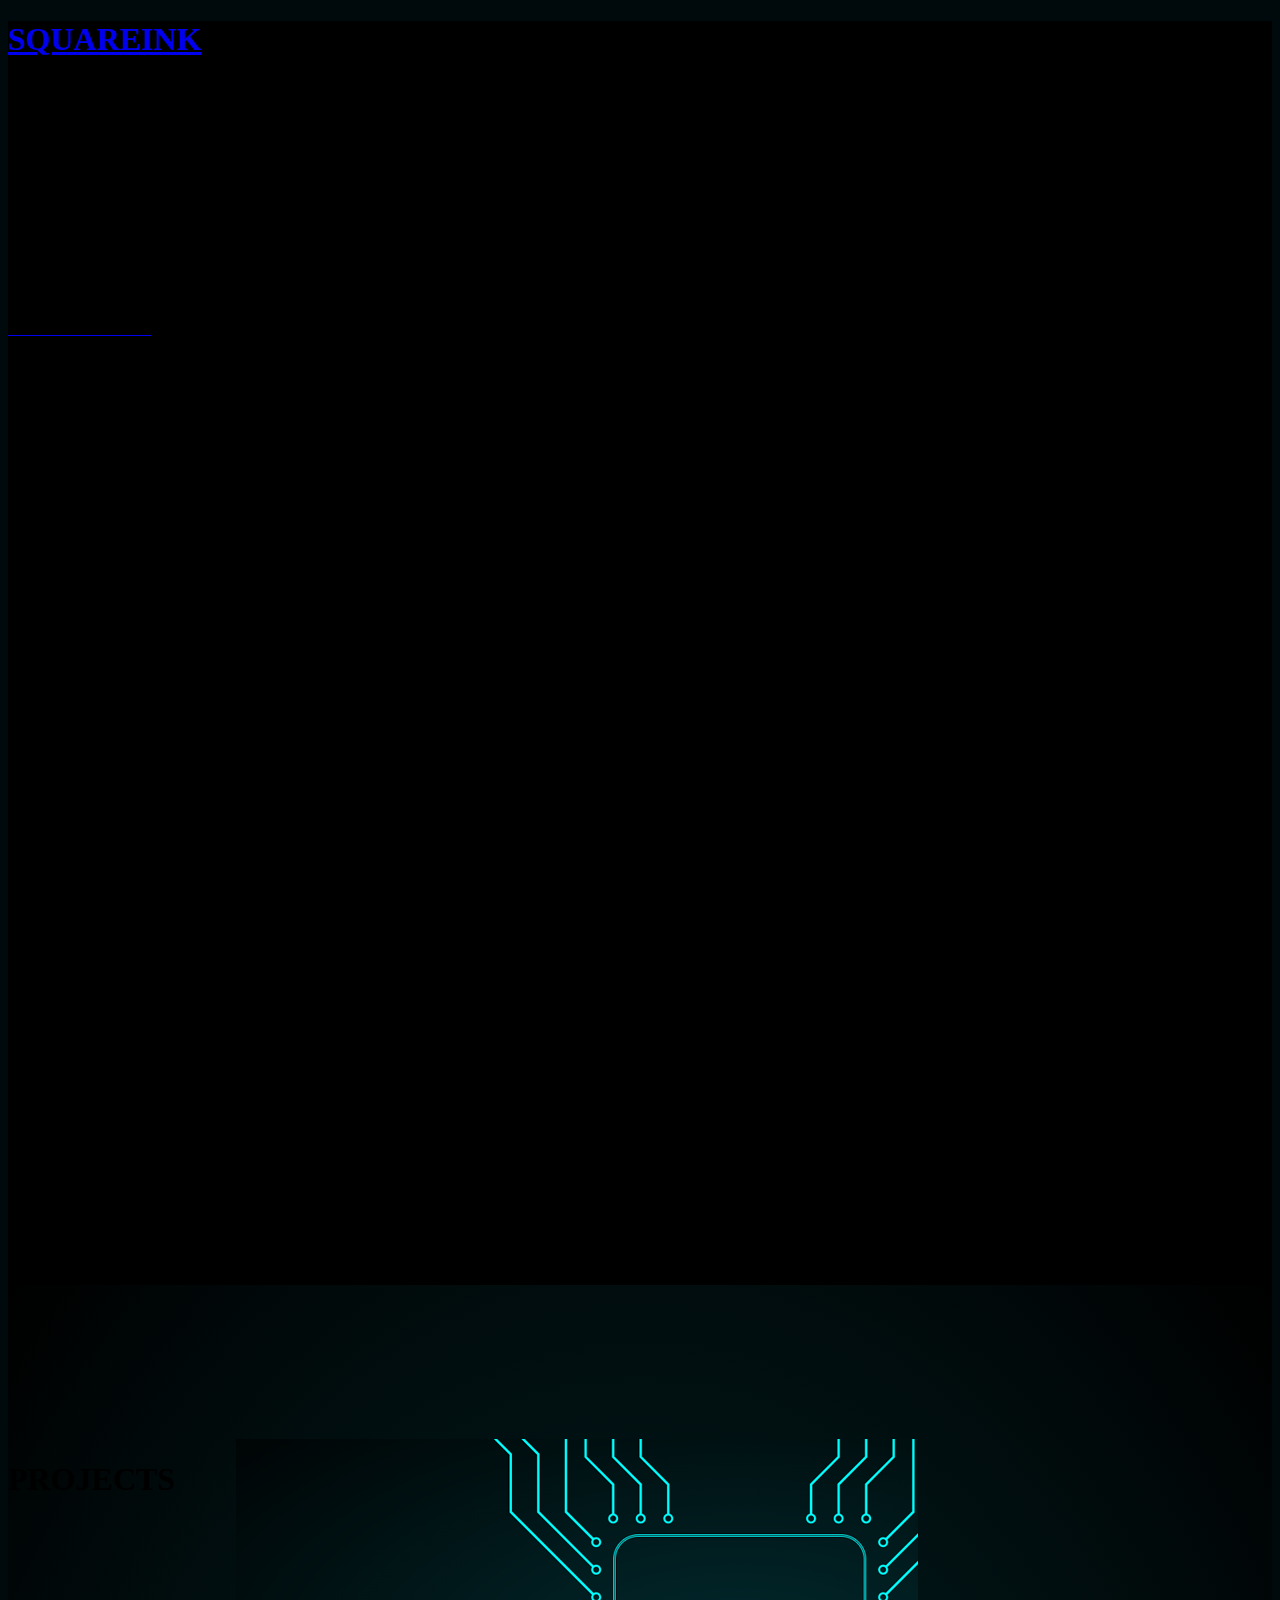
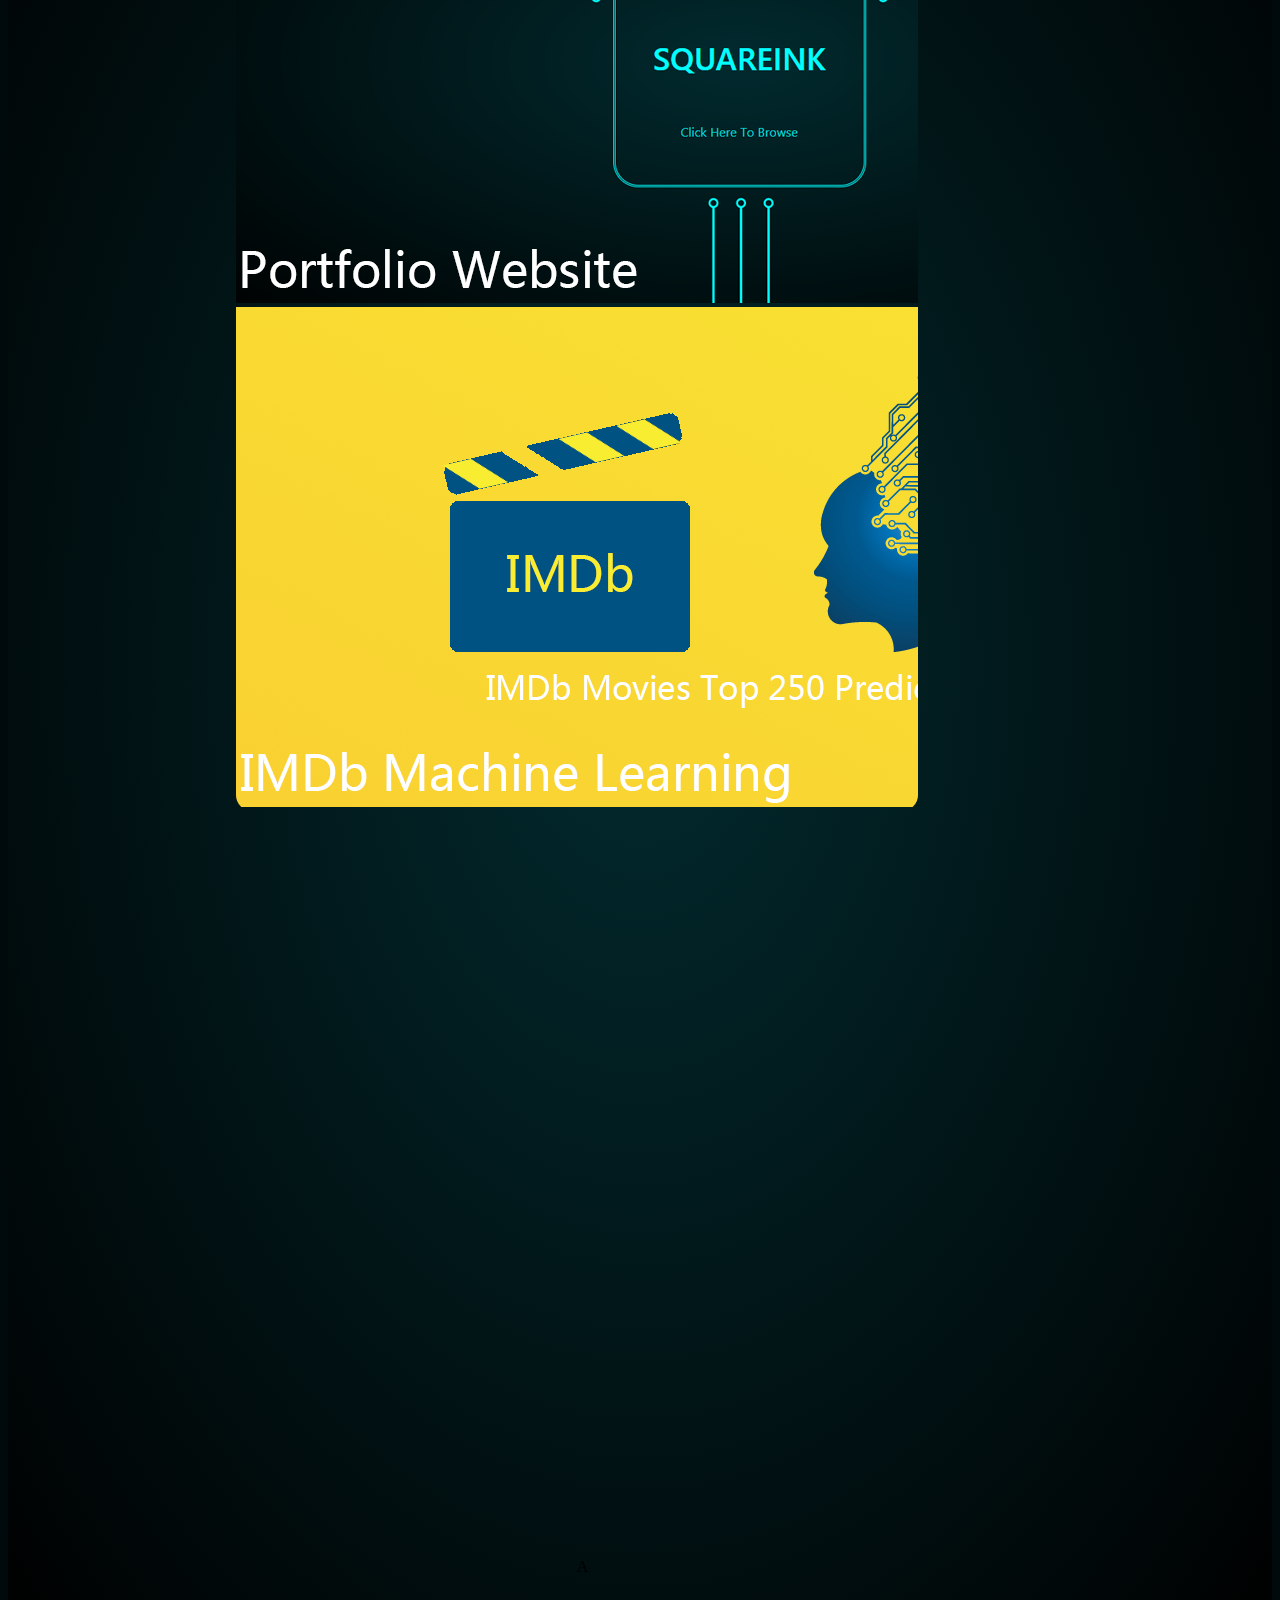
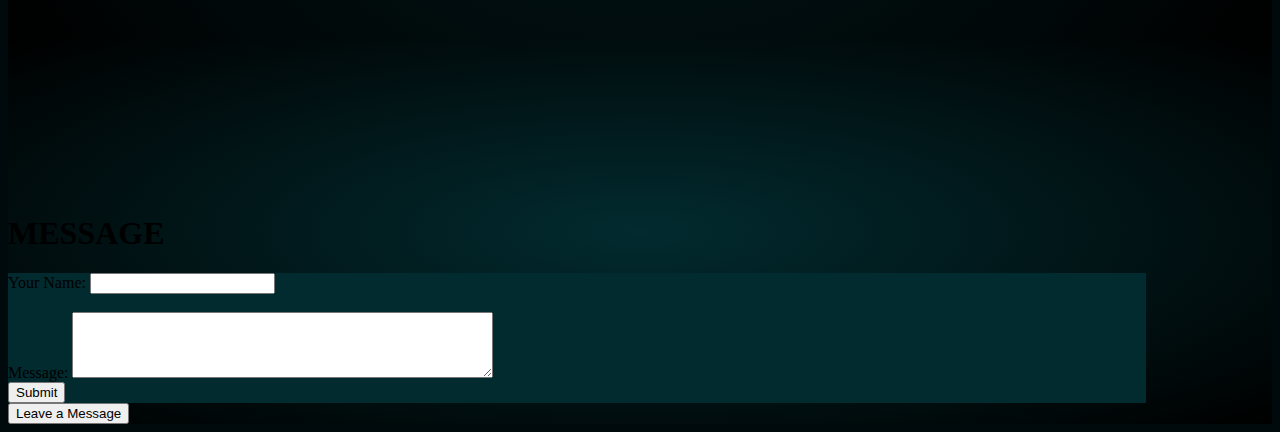
==== commit e6af1d56: "separate canvas.js" ====
--- a/index.html
+++ b/index.html
@@ -13,10 +13,11 @@
     <meta charset="utf-8" />
     <link rel="stylesheet" href="/lib/css/bootstrap.min.css">
     <link rel="stylesheet" href="/css/index.css">
-    <link rel="stylesheet" href="/css/page_grid.css">
-    <link rel="stylesheet" href="/css/page_imdb.css">
-    <link rel="stylesheet" href="/css/page_squareink.css">
-    <link rel="stylesheet" href="/css/page_natureforce.css">
+    <link rel="stylesheet" href="/css/chip.css">
+    <link rel="stylesheet" href="/css/modal.css">
+    <link rel="stylesheet" href="/css/animation.css">
+    <link rel="stylesheet" href="/css/draw.css">
+    <link rel="stylesheet" href="/css/button.css">
     <link rel="stylesheet" href="/css/scrollbar.css">
     <script src="https://cdnjs.cloudflare.com/ajax/libs/popper.js/1.11.0/umd/popper.min.js" integrity="sha384-b/U6ypiBEHpOf/4+1nzFpr53nxSS+GLCkfwBdFNTxtclqqenISfwAzpKaMNFNmj4"
         crossorigin="anonymous"></script>
@@ -24,70 +25,64 @@
     <script src="/js/class.js"></script>
     <script src="/js/utils.js"></script>
     <script src="/lib/js/bootstrap.min.js"></script>
-    <!-- <script src="/js/index.js"></script> -->
-
 </head>
 
 <!-- Customized scrollbar on whole page view -->
 
 <body class="scrollbar scrollbar-tempting-azure">
     <!-- Three blocks included -->
-    <div id="blocks">
+    <div>
         <!-- Block1 is designed based on circuit board and combinated animations of lines, circles, and polygons -->
-        <div id="block1" class="absolutePosition">
+        <div id="block1" class="block">
             <a href="#block2">
-                <div id="chipMain" class="chipContainer absolutePosition absoluteCenter" align="center">
-                    <div class="absolutePosition absoluteCenter">
-                        <h1>SQUAREINK</h1>
-                    </div>
+                <div id="chipMain" class="chip chip-container">
+                    <h1>SQUAREINK</h1>
                     <p>Click Here To Browse</p>
                 </div>
             </a>
-
             <svg id="svg1" xmlns="http://www.w3.org/2000/svg" xmlns:xlink="http://www.w3.org/1999/xlink"
-                preserveAspectRatio="xMidYMid meet" class="absolutePosition absoluteCenter"></svg>
-            <canvas id="canvas1" class="absolutePosition absoluteCenter">
+                preserveAspectRatio="xMidYMid meet"></svg>
+            <svg id="svg1after" xmlns="http://www.w3.org/2000/svg" xmlns:xlink="http://www.w3.org/1999/xlink"
+                preserveAspectRatio="xMidYMid meet"></svg>
+            <canvas id="canvas1">
         </div>
 
         <!-- Block2 is designed based on Nintendo Switch with buttons and a screen for slides -->
-        <div id="block2" class="absolutePosition">
+        <div id="block2" class="block">
             <svg id="svg2" xmlns="http://www.w3.org/2000/svg" xmlns:xlink="http://www.w3.org/1999/xlink"
-                preserveAspectRatio="xMidYMid meet" class="absolutePosition absoluteCenter"></svg>
-            <div id="chipProject" class="projectContainer absolutePosition absoluteCenter">
-                <div class="absolutePosition centerH">
-                    <h1 style="color: aqua">PROJECTS</h1>
-                </div>
-
+                preserveAspectRatio="xMidYMid meet"></svg>
+            <div id="chipProject" class="chip chip-container">
+                <h1>PROJECTS</h1>
                 <!-- Arrow buttons include 4 buttons: up, down, left, and right  -->
-                <div id="arrowBtns">
+                <div id="arrowButtons">
                     <!-- Left button controls slide: go to previous slide -->
                     <a href="">
-                        <div id="btnLeft" class="arrowBtn" href="#carouselExampleControls" data-slide="prev">
-                            <p class="btnText">Prev</p>
+                        <div id="btnLeft" class="button button-arrow" href="#carousel" data-slide="prev">
+                            <p>Prev</p>
                         </div>
                     </a>
                     <!-- Up button controls page slide: go to top-->
                     <a href="#block1">
-                        <div id="btnUp" class="arrowBtn">
-                            <p class="btnText">Top</p>
+                        <div id="btnUp" class="button button-arrow">
+                            <p>Top</p>
                         </div>
                     </a>
                     <!-- Right button controls slide: go to next slide -->
                     <a href="">
-                        <div id="btnRight" class="arrowBtn" href="#carouselExampleControls" data-slide="next">
-                            <p class="btnText">Next</p>
+                        <div id="btnRight" class="button button-arrow" href="#carousel" data-slide="next">
+                            <p>Next</p>
                         </div>
                     </a>
                     <!-- Down button controls page slide: go to bottom-->
                     <a href="#block3">
-                        <div id="btnDown" class="arrowBtn">
-                            <p class="btnText">Bottom</p>
+                        <div id="btnDown" class="button button-arrow">
+                            <p>Bottom</p>
                         </div>
                     </a>
                 </div>
                 <!-- Central screen for slides, which display projects. Adapted from bootstrap -->
                 <div id="slideContainer">
-                    <div id="carouselExampleControls" class="carousel slide" data-ride="carousel">
+                    <div id="carousel" class="carousel slide" data-ride="carousel">
                         <div class="carousel-inner">
                             <div id="item_grid" class="carousel-item active">
                                 <a href="#block2">
@@ -109,18 +104,18 @@
                     </div>
                 </div>
                 <!-- Decorations. Currently no functions for these buttons -->
-                <div id="actionBtns">
-                    <div id="btnA" class="circle">A</div>
-                    <div id="btnB" class="circle">B</div>
-                    <div id="btnX" class="circle">X</div>
-                    <div id="btnY" class="circle">Y</div>
+                <div id="actionButtons">
+                    <div id="btnA" class="button button-circle">A</div>
+                    <div id="btnB" class="button button-circle">B</div>
+                    <div id="btnX" class="button button-circle">X</div>
+                    <div id="btnY" class="button button-circle">Y</div>
                 </div>
             </div>
 
             <!-- Modal component, load projects dynamically -->
             <div>
                 <span class="close">&times;</span>
-                <div id="myModal" class="modal absolutePosition absoluteCenter ">
+                <div id="myModal" class="modal">
                     <!-- Content window for display projects -->
                     <div class="modal-content">
                         <div id="projectitem">
@@ -131,44 +126,42 @@
         </div>
 
         <!-- Block3 is designed based on chatting application with functions such as loadMessage() and leaveMessage -->
-        <div id="block3" class="absolutePosition">
+        <div id="block3" class="block">
             <svg id="svg3" xmlns="http://www.w3.org/2000/svg" xmlns:xlink="http://www.w3.org/1999/xlink"
-                preserveAspectRatio="xMidYMid meet" class="absolutePosition absoluteCenter"></svg>
-            <div id="chipMessage" class="projectContainer absolutePosition absoluteCenter ">
-                <div class="absolutePosition centerH">
-                    <h1 style="color: aqua">MESSAGE</h1>
-                </div>
+                preserveAspectRatio="xMidYMid meet"></svg>
+            <div id="chipMessage" class="chip chip-container">
+                <h1>MESSAGE</h1>
                 <!-- Content window contains a message board and a leaveMessage button -->
-                <div class="content content-message scrollbar scrollbar-tempting-azure" data-spy="scroll" data-target="#message"
+                <div class="chip chip-content scrollbar scrollbar-tempting-azure" data-spy="scroll" data-target="#message"
                     data-offset="0">
                     <div id="corkboard">
                         <!-- Display messages, which are dynamically loaded from database -->
                         <div id="message">
                         </div>
                     </div>
-
-                    <!-- Collapse button -->
-                    <div id="btn-send">
-                        <div class="collapse" id="collapseExample">
-                            <div class="card card-body card-message">
-                                <form method="post" action="/php/send.php">
-                                    <div class="text-white">
-                                        Your Name: <input type="text" name="username" maxlength="20"> <br /><br />
-                                        Message: <textarea type="text" name="message" rows="4" cols="50"></textarea>
-                                    </div>
-                                    <input class="messageBtn" type="submit" value="Submit">
-                                </form>
-                            </div>
+                </div>
+                <!-- Collapse button -->
+                <div id="sendBtn">
+                    <div class="collapse" id="collapseExample">
+                        <div class="card card-body card-message">
+                            <form method="post" action="/php/send.php">
+                                <div class="text-white">
+                                    Your Name: <input type="text" name="username" maxlength="20"> <br /><br />
+                                    Message: <textarea type="text" name="message" rows="4" cols="50"></textarea>
+                                </div>
+                                <input class="button button-message" type="submit" value="Submit">
+                            </form>
                         </div>
-                        <button class="messageBtn" type="button" data-toggle="collapse" data-target="#collapseExample"
-                            aria-expanded="false" aria-controls="collapseExample">
-                            Leave a Message
-                        </button>
                     </div>
+                    <button class="button button-message" type="button" data-toggle="collapse" data-target="#collapseExample"
+                        aria-expanded="false" aria-controls="collapseExample">
+                        Leave a Message
+                    </button>
                 </div>
             </div>
         </div>
     </div>
+    <script src="/js/path.js"></script>
     <script src="/js/canvas.js"></script>
     <script src="/js/canvas2.js"></script>
     <script src="/js/canvas3.js"></script>
--- a/css/index.css
+++ b/css/index.css
@@ -35,11 +35,30 @@
     z-index:-9;
 }
 
-svg .draw{
+svg .circuit{
     stroke: aqua;
     stroke-width: 3px;
     fill: transparent;
     animation: animate 2s linear forwards;
+    /* -moz-animation: animate 2s ease 1; */
+    /* -webkit-animation: animate 2s ease 1; */
+}
+
+svg .circuit-dark{
+    stroke: #002222;
+    stroke-width: 3px;
+    fill: transparent;
+    animation: animate 2s linear forwards;
+    /* -moz-animation: animate 2s ease 1; */
+    /* -webkit-animation: animate 2s ease 1; */
+}
+
+svg .circuit-fade{
+    stroke: aqua;
+    stroke-width: 3px;
+    fill: transparent;
+    /* animation: animate 2s linear forwards; */
+    animation: fade 2s linear forwards;
     /* -moz-animation: animate 2s ease 1; */
     /* -webkit-animation: animate 2s ease 1; */
 }
@@ -74,6 +93,7 @@
     width: 100%;
     height: 100%;
     background:radial-gradient(#022B2F, black);
+    /* background:linear-gradient(black,#022B2F, rgb(0, 14, 15)); */
     z-index: 0;
 }
 
@@ -119,6 +139,22 @@
 .socket{
     fill: transparent;
     animation: show 500ms linear forwards;
+    animation-delay: 1.6s;
+}
+
+.socket-fade{
+    fill: transparent;
+    animation: socket-fade 4s linear forwards;
+}
+
+.socket-fade-reverse{
+    fill: transparent;
+    animation: socket-fade-reverse 2s linear forwards;
+}
+
+.socket-dark{
+    fill: transparent;
+    animation: show-dark 500ms linear forwards;
     animation-delay: 1.6s;
 }
 
@@ -320,15 +356,6 @@
     }
 }
 
-@keyframes flash{
-    0% {
-        color: transparent;
-    }
-    50% {
-        color: aqua;
-    }
-}
-
 @keyframes show{
     0% {
         color: transparent;
@@ -338,4 +365,32 @@
         color: aqua;
         stroke:aqua;
     }
+}
+
+@keyframes fade{
+    to{stroke-dashoffset: 0;}
+    85%{stroke: aqua; color: aqua}
+    100%{stroke: transparent; color: transparent}
+}
+
+@keyframes socket-fade{
+    50%{stroke: transparent}
+    55%{stroke: aqua}
+    100%{stroke: transparent}
+}
+
+@keyframes socket-fade-reverse{
+    0%{stroke: transparent}
+    10%{stroke: aqua}
+    85%{stroke:aqua}
+    100%{stroke: transparent}
+}
+
+@keyframes show-dark{
+    0% {
+        stroke: transparent;
+    }
+    100% {
+        stroke:#002222;
+    }
 }--- a/css/modal.css
+++ b/css/modal.css
@@ -0,0 +1,68 @@
+/*  Name: modal.css
+ *  Author: Zihan Ye
+ *  Description: style sheets for modal
+ */
+
+.modal {
+    display: none; /* Hidden by default */
+    position: absolute;
+    top: 50%;
+    left: 50%;
+    transform: translate(-50%,-50%);
+    z-index: 1; /* Sit on top */
+    width: 90%;
+    height: 80%;
+    overflow: auto; /* Enable scroll if needed */
+    background-color: rgba(0,0,0,0.4); /* Black w/ opacity */
+}
+
+/* Modal Content/Box */
+.modal-content {
+    margin: 0 auto; 
+    border: 1px solid #888;
+    height: auto;
+    width: 100%;
+    text-align: center;
+}
+
+.modal-content-squareink{
+    color: white;
+    background:radial-gradient(#022B2F, black);
+}
+
+.modal-content-imdb{
+    color: #005283;
+    background: linear-gradient(#f9da32, #f9e032);
+}
+
+.modal-content-grid{
+    color: black;
+    background: linear-gradient(#9AE1F3, #F938E4);
+}
+
+.modal-content-natureforce{
+    color:white;
+    background: linear-gradient(-35deg, rgba(145, 107, 99, 0.5) 15%, rgba(184, 186, 111, 0.5) 25%, transparent 60%), linear-gradient(10deg, #916b63 9%, #b8ba6f 30%, #ed7c94 45%, #23529a 65%);
+}
+
+.modal-content h3{
+    margin: 2rem;  
+}
+
+.modal-content h5{
+    margin: 1rem;  
+}
+
+.modal-content p{
+    text-align:left;
+    margin-bottom: 0;  
+}
+
+.modal-content img{
+    height: 80%;  
+}
+
+.pageBody{
+    width: 80%;
+    margin: 0 auto;
+}